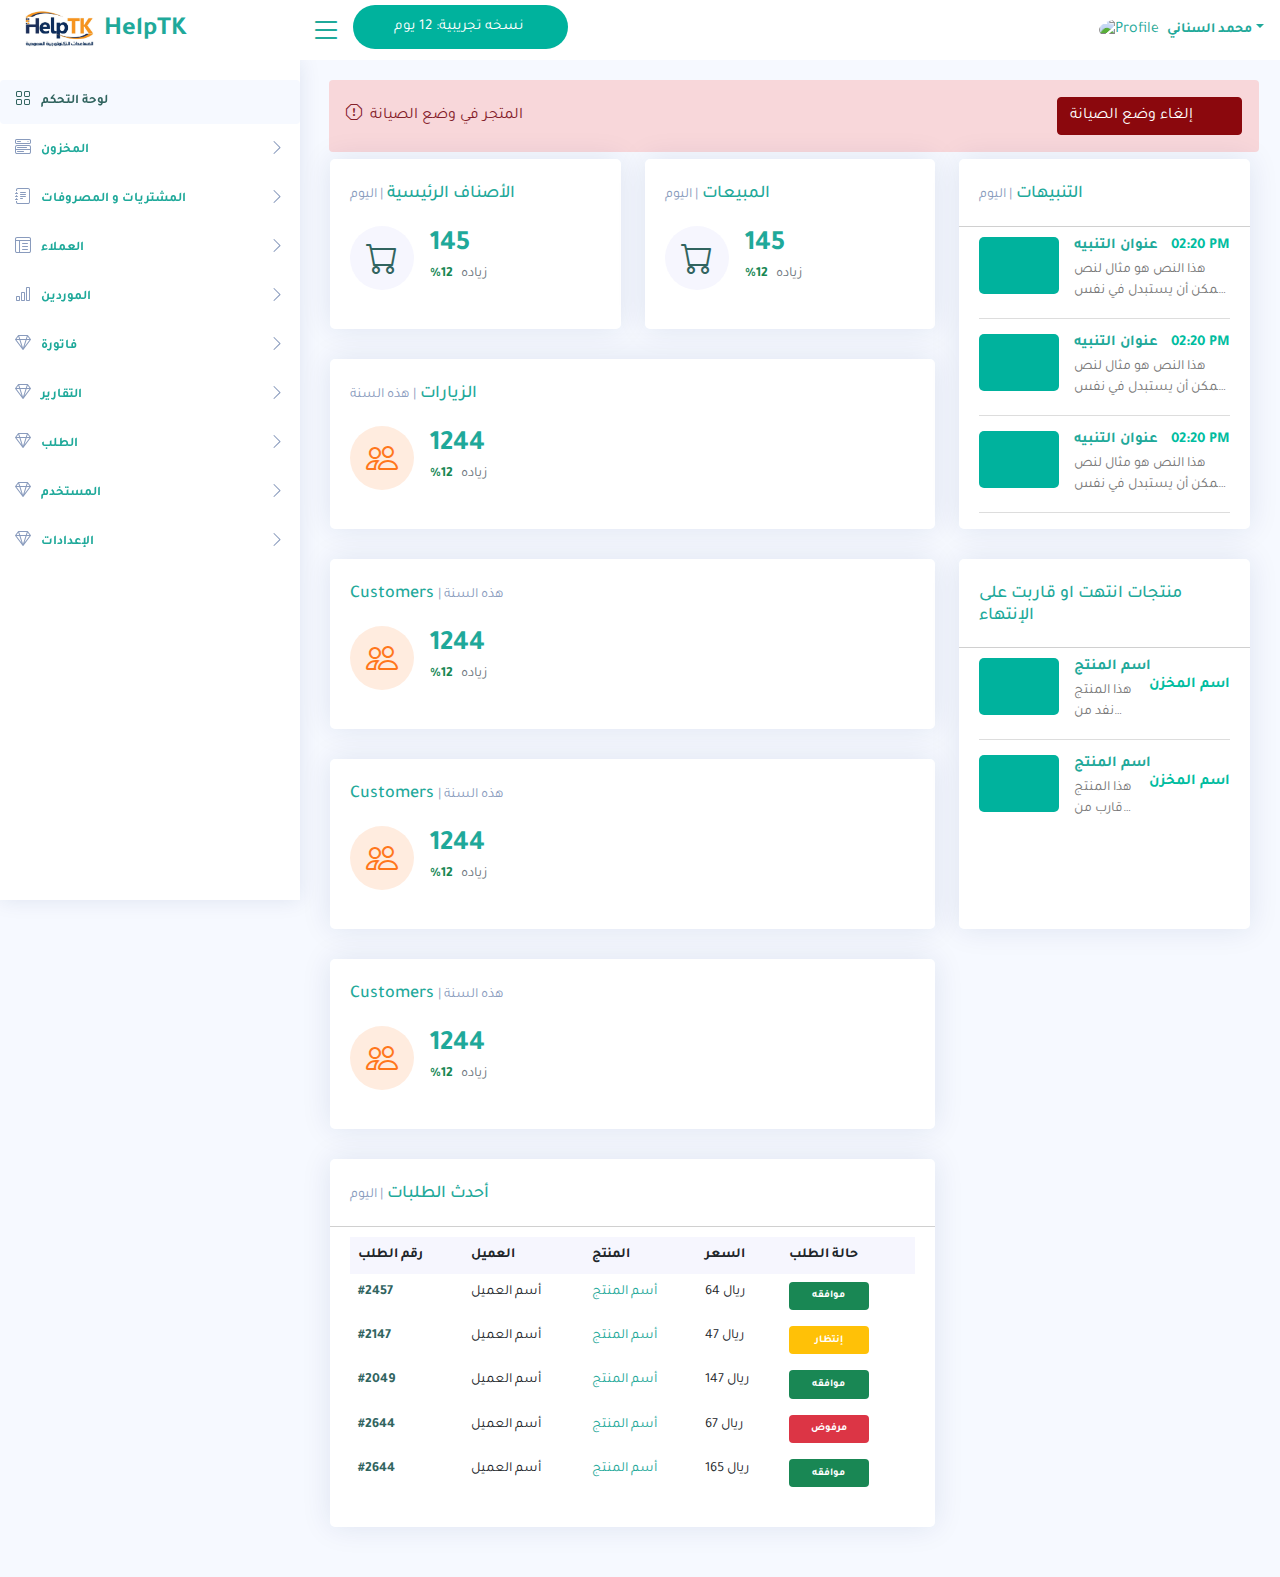
==== index.html @ 7b11ec14 "update navbar" ====
<!DOCTYPE html>
<html lang="en" dir="ltr">

<head>
  <meta charset="utf-8">
  <meta content="width=device-width, initial-scale=1.0" name="viewport">

  <title>Help TK</title>
  <meta content="" name="description">
  <meta content="" name="keywords">

  <!-- Favicons -->
  <link type="text/css" href="assets/img/logo.jpg" rel="icon">
  <link type="text/css" href="assets/img/apple-touch-icon.png" rel="apple-touch-icon">
  <script src="https://kit.fontawesome.com/2c5fd04036.js" crossorigin="anonymous"></script>

  <!-- Google Fonts -->
  <link type="text/css" href="https://fonts.gstatic.com" rel="preconnect">
  <link type="text/css"
    href="https://fonts.googleapis.com/css?family=Open+Sans:300,300i,400,400i,600,600i,700,700i|Nunito:300,300i,400,400i,600,600i,700,700i|Poppins:300,300i,400,400i,500,500i,600,600i,700,700i"
    rel="stylesheet">

  <!-- Vendor CSS Files -->
  <link type="text/css" href="assets/vendor/bootstrap/css/bootstrap.min.css" rel="stylesheet">
  <link type="text/css" href="assets/vendor/bootstrap-icons/bootstrap-icons.css" rel="stylesheet">
  <link type="text/css" href="assets/vendor/boxicons/css/boxicons.min.css" rel="stylesheet">
  <link type="text/css" href="assets/vendor/quill/quill.snow.css" rel="stylesheet">
  <link type="text/css" href="assets/vendor/quill/quill.bubble.css" rel="stylesheet">
  <link type="text/css" href="assets/vendor/remixicon/remixicon.css" rel="stylesheet">
  <link type="text/css" href="assets/vendor/simple-datatables/style.css" rel="stylesheet">

  <!-- Template Main CSS File -->
  <link type="text/css" href="assets/css/style.css" rel="stylesheet">
</head>

<body>
  <div class="splash" id="splash">
    <span class = "splash-header">
      <img src="assets/img/logo.jpg" />
    </span>
  </div>
  <!-- ======= Header ======= -->
  <header id="header" class="header fixed-top d-flex align-items-center">

    <div class="d-flex align-items-center justify-content-between">
      <a href="index.html" class="logo d-flex align-items-center">
        <img src="assets/img/logo.jpg" alt="">
        <span class="d-none d-lg-block">HelpTK</span>
      </a>
      <i class="bi bi-list toggle-sidebar-btn" style="margin-top: 13px;"></i>
      <div class="alert alert-primary alert-dismissible fade show trial-alert" role="alert">
        نسخه تجريبية: 12 يوم
      </div>
    </div>

    <nav class="header-nav ms-auto">
      <ul class="d-flex align-items-center">
        <li class="nav-item dropdown">
          <a class="nav-link nav-icon" href="#" data-bs-toggle="dropdown" id="language-icon">
            <i class="fa-solid fa-earth-asia" style="font-size: 20px; margin-top: 10px;"></i>
          </a>

          <ul class="dropdown-menu dropdown-menu-end dropdown-menu-arrow messages" id="language-dropdown">
            <li class="dropdown-header">
              Choose your language
            </li>
            <li>
              <hr class="dropdown-divider">
            </li>

            <li class="message-item" id="ar">
              Arabic
            </li>
            <li>
              <hr class="dropdown-divider">
            </li>

            <li class="message-item" id="en">
              English
            </li>
          </ul><!-- End Language Dropdown Items -->

        </li> 
        
        <li class="nav-item dropdown pe-3">

          <a class="nav-link nav-profile d-flex align-items-center pe-0" href="#" data-bs-toggle="dropdown">
            <img src="https://static.vecteezy.com/system/resources/previews/002/746/042/original/programmer-flat-color-icon-computer-expert-man-coding-on-laptop-freelance-software-developer-at-work-person-avatar-cartoon-style-clip-art-for-mobile-app-isolated-rgb-illustration-vector.jpg" alt="Profile" class="rounded-circle">
            <span class="d-none d-md-block dropdown-toggle ps-2">محمد السناني</span>
          </a><!-- End Profile Iamge Icon -->

          <ul class="dropdown-menu dropdown-menu-end dropdown-menu-arrow profile">
            <li class="dropdown-header">
              <h6>محمد السناني</h6>
              <span>مطور حلول</span>
            </li>
            <li>
              <hr class="dropdown-divider">
            </li>

            <li>
              <a class="dropdown-item d-flex align-items-center" href="users-profile.html">
                <i class="bi bi-person"></i>
                <span>حسابي</span>
              </a>
            </li>
            <li>
              <hr class="dropdown-divider">
            </li>

            <li>
              <a class="dropdown-item d-flex align-items-center" href="users-profile.html">
                <i class="bi bi-gear"></i>
                <span>اعدادات الحساب</span>
              </a>
            </li>
            <li>
              <hr class="dropdown-divider">
            </li>
            <li>
              <a class="dropdown-item d-flex align-items-center" href="#">
                <i class="bi bi-box-arrow-right"></i>
                <span>خروج</span>
              </a>
            </li>

          </ul><!-- End Profile Dropdown Items -->
        </li>
      </ul>
    </nav><!-- End Icons Navigation -->

  </header>
  <!-- End Header -->

  <!-- ======= Sidebar ======= -->
  <aside id="sidebar" class="sidebar">

    <ul class="sidebar-nav" id="sidebar-nav">

      <li class="nav-item">
        <a class="nav-link " href="index.html">
          <i class="bi bi-grid"></i>
          <span>لوحة التحكم</span>
        </a>
      </li>

      <li class="nav-item">
        <a class="nav-link collapsed" data-bs-target="#storage-nav" data-bs-toggle="collapse" href="#">
          <i class="bi bi-menu-button-wide"></i><span>المخزون</span><i class="bi bi-chevron-down ms-auto"></i>
        </a>
        <ul id="storage-nav" class="nav-content collapse " data-bs-parent="#sidebar-nav">
          <li>
            <a href="components-alerts.html">
              <i class="bi bi-circle"></i><span>التصنيفات</span>
            </a>
          </li>
          <li>
            <a href="components-accordion.html">
              <i class="bi bi-circle"></i><span>الأصناف الرئيسية</span>
            </a>
          </li>
          <li>
            <a href="components-badges.html">
              <i class="bi bi-circle"></i><span>التحويل بين المستودعات</span>
            </a>
          </li>
          <li>
            <a href="components-breadcrumbs.html">
              <i class="bi bi-circle"></i><span>تقرير التحويل بين المستودعات</span>
            </a>
          </li>
        </ul>
      </li>

      <li class="nav-item">
        <a class="nav-link collapsed" data-bs-target="#purchases-and-expenses-nav" data-bs-toggle="collapse" href="#">
          <i class="bi bi-journal-text"></i><span>المشتريات و المصروفات</span><i class="bi bi-chevron-down ms-auto"></i>
        </a>
        <ul id="purchases-and-expenses-nav" class="nav-content collapse " data-bs-parent="#sidebar-nav">
          <li>
            <a href="forms-elements.html">
              <i class="bi bi-circle"></i><span>فاتورة مشتريات</span>
            </a>
          </li>
          <li>
            <a href="forms-layouts.html">
              <i class="bi bi-circle"></i><span>مرتجع مشتريات</span>
            </a>
          </li>
          <li>
            <a href="forms-editors.html">
              <i class="bi bi-circle"></i><span>فاتورة مصروفات</span>
            </a>
          </li>
          <li>
            <a href="forms-validation.html">
              <i class="bi bi-circle"></i><span> تقرير المشتريات والمصروفات</span>
            </a>
          </li>
        </ul>
      </li>

      <li class="nav-item">
        <a class="nav-link collapsed" data-bs-target="#clients-nav" data-bs-toggle="collapse" href="#">
          <i class="bi bi-layout-text-window-reverse"></i><span>العملاء</span><i class="bi bi-chevron-down ms-auto"></i>
        </a>
        <ul id="clients-nav" class="nav-content collapse " data-bs-parent="#sidebar-nav">
          <li>
            <a href="tables-general.html">
              <i class="bi bi-circle"></i><span>العملاء</span>
            </a>
          </li>
          <li>
            <a href="tables-data.html">
              <i class="bi bi-circle"></i><span>حسابات العملاء</span>
            </a>
          </li>
        </ul>
      </li>

      <li class="nav-item">
        <a class="nav-link collapsed" data-bs-target="#suppliers-nav" data-bs-toggle="collapse" href="#">
          <i class="bi bi-bar-chart"></i><span>الموردين</span><i class="bi bi-chevron-down ms-auto"></i>
        </a>
        <ul id="suppliers-nav" class="nav-content collapse " data-bs-parent="#sidebar-nav">
          <li>
            <a href="charts-chartjs.html">
              <i class="bi bi-circle"></i><span>الموردين</span>
            </a>
          </li>
          <li>
            <a href="charts-apexcharts.html">
              <i class="bi bi-circle"></i><span>حسابات الموردين</span>
            </a>
          </li>
          <li>
            <a href="charts-echarts.html">
              <i class="bi bi-circle"></i><span>قائمة الموردين</span>
            </a>
          </li>
        </ul>
      </li>

      <li class="nav-item">
        <a class="nav-link collapsed" data-bs-target="#invoice-nav" data-bs-toggle="collapse" href="#">
          <i class="bi bi-gem"></i><span>فاتورة</span><i class="bi bi-chevron-down ms-auto"></i>
        </a>
        <ul id="invoice-nav" class="nav-content collapse " data-bs-parent="#sidebar-nav">
          <li>
            <a href="icons-bootstrap.html">
              <i class="bi bi-circle"></i><span>فاتورة مبيعات</span>
            </a>
          </li>
          <li>
            <a href="icons-remix.html">
              <i class="bi bi-circle"></i><span>فاتورة مشتريات</span>
            </a>
          </li>
          <li>
            <a href="icons-boxicons.html">
              <i class="bi bi-circle"></i><span>فاتورة مصروفات</span>
            </a>
          </li>
          <li>
            <a href="icons-boxicons.html">
              <i class="bi bi-circle"></i><span>مرتجع مبيعات</span>
            </a>
          </li>
          <li>
            <a href="icons-boxicons.html">
              <i class="bi bi-circle"></i><span>مرتجع مشتريات</span>
            </a>
          </li>
          <li>
            <a href="icons-boxicons.html">
              <i class="bi bi-circle"></i><span>سندات</span>
            </a>
          </li>
        </ul>
      </li>

      <li class="nav-item">
        <a class="nav-link collapsed" data-bs-target="#reports-nav" data-bs-toggle="collapse" href="#">
          <i class="bi bi-gem"></i><span>التقارير</span><i class="bi bi-chevron-down ms-auto"></i>
        </a>
        <ul id="reports-nav" class="nav-content collapse " data-bs-parent="#sidebar-nav">
          <li>
            <a href="icons-bootstrap.html">
              <i class="bi bi-circle"></i><span>تقرير المبيعات</span>
            </a>
          </li>
          <li>
            <a href="icons-remix.html">
              <i class="bi bi-circle"></i><span>تقرير مرتجع المبيعات</span>
            </a>
          </li>
          <li>
            <a href="icons-boxicons.html">
              <i class="bi bi-circle"></i><span>تقرير المشتريات و المصروفات</span>
            </a>
          </li>
          <li>
            <a href="icons-boxicons.html">
              <i class="bi bi-circle"></i><span>تقرير مرتجع المشتريات</span>
            </a>
          </li>
          <li>
            <a href="icons-boxicons.html">
              <i class="bi bi-circle"></i><span>تقرير حركة الأصناف</span>
            </a>
          </li>
          <li>
            <a href="icons-boxicons.html">
              <i class="bi bi-circle"></i><span>تقرير إجمالي الفتره</span>
            </a>
          </li>
          <li>
            <a href="icons-boxicons.html">
              <i class="bi bi-circle"></i><span>تقرير السندات</span>
            </a>
          </li>
          <li>
            <a href="icons-boxicons.html">
              <i class="bi bi-circle"></i><span>الحسابات البنيكة</span>
            </a>
          </li>
        </ul>
      </li>

      <li class="nav-item">
        <a class="nav-link collapsed" data-bs-target="#order-nav" data-bs-toggle="collapse" href="#">
          <i class="bi bi-gem"></i><span>الطلب</span><i class="bi bi-chevron-down ms-auto"></i>
        </a>
        <ul id="order-nav" class="nav-content collapse " data-bs-parent="#sidebar-nav">
          <li>
            <a href="icons-bootstrap.html">
              <i class="bi bi-circle"></i><span>إدارة الطلبات</span>
            </a>
          </li>
          <li>
            <a href="icons-remix.html">
              <i class="bi bi-circle"></i><span>إدارة التسليم</span>
            </a>
          </li>
        </ul>
      </li>

      <li class="nav-item">
        <a class="nav-link collapsed" data-bs-target="#user-nav" data-bs-toggle="collapse" href="#">
          <i class="bi bi-gem"></i><span>المستخدم</span><i class="bi bi-chevron-down ms-auto"></i>
        </a>
        <ul id="user-nav" class="nav-content collapse " data-bs-parent="#sidebar-nav">
          <li>
            <a href="icons-bootstrap.html">
              <i class="bi bi-circle"></i><span>قائمة المستخدمين</span>
            </a>
          </li>
          <li>
            <a href="icons-remix.html">
              <i class="bi bi-circle"></i><span>الصلاحيات</span>
            </a>
          </li>
          <li>
            <a href="icons-boxicons.html">
              <i class="bi bi-circle"></i><span>عمليات المستخدمين</span>
            </a>
          </li>
        </ul>
      </li>

      <li class="nav-item">
        <a class="nav-link collapsed" data-bs-target="#setting-nav" data-bs-toggle="collapse" href="#">
          <i class="bi bi-gem"></i><span>الإعدادات</span><i class="bi bi-chevron-down ms-auto"></i>
        </a>
        <ul id="setting-nav" class="nav-content collapse " data-bs-parent="#sidebar-nav">
          <li>
            <a href="icons-bootstrap.html">
              <i class="bi bi-circle"></i><span>القيمة المضافة</span>
            </a>
          </li>
          <li>
            <a href="icons-remix.html">
              <i class="bi bi-circle"></i><span>الإشتراك</span>
            </a>
          </li>
          <li>
            <a href="icons-boxicons.html">
              <i class="bi bi-circle"></i><span>هيئة الزكاة</span>
            </a>
          </li>
          <li>
            <a href="icons-boxicons.html">
              <i class="bi bi-circle"></i><span>القيمة المضافة توصيل</span>
            </a>
          </li>
          <li>
            <a href="icons-boxicons.html">
              <i class="bi bi-circle"></i><span>وحدات الأصناف</span>
            </a>
          </li>
          <li>
            <a href="icons-boxicons.html">
              <i class="bi bi-circle"></i><span>أنواع المصروفات</span>
            </a>
          </li>
          <li>
            <a href="icons-boxicons.html">
              <i class="bi bi-circle"></i><span>الفروع</span>
            </a>
          </li>
          <li>
            <a href="icons-boxicons.html">
              <i class="bi bi-circle"></i><span>المستودعات</span>
            </a>
          </li>
          <li>
            <a href="icons-boxicons.html">
              <i class="bi bi-circle"></i><span>الضبط</span>
            </a>
          </li>
          <li>
            <a href="icons-boxicons.html">
              <i class="bi bi-circle"></i><span>الدعم الفني</span>
            </a>
          </li>
        </ul>
      </li>
    </ul>

  </aside><!-- End Sidebar-->

  <main id="main" class="main">
    <section class="section dashboard">
      <div class="row">
        <div class="alert alert-warning alert-dismissible fade show maintenance trial-alert-mobile" role="alert">
          <span>
            نسخه تجريبية: 12 يوم
          </span>
        </div>
        <div class="alert alert-danger alert-dismissible fade show maintenance" role="alert">
          <span>
            <i class="bi bi-exclamation-octagon me-1"></i>
            المتجر في وضع الصيانة
          </span>
          <button type="button" class="btn btn-danger btn-long-with-icon">
            <span>إلغاء وضع الصيانة</span>
            <i class="fa-solid fa-eye-slash"></i>
          </button>
        </div>
        <!-- Left side columns -->
        <div class="col-lg-8">
          <div class="row">

            <div class="col-xxl-4 col-md-6">
              <div class="card info-card sales-card">
                <h5 class="card-title">الأصناف الرئيسية <span>| اليوم</span></h5>
                <div class="card-body">
                  <div class="d-flex align-items-center">
                    <div class="card-icon rounded-circle d-flex align-items-center justify-content-center">
                      <i class="bi bi-cart"></i>
                    </div>
                    <div class="ps-3">
                      <h6>145</h6>
                      <div class="percent">
                        <span class="text-muted small pt-2 ps-1">زياده</span>
                        <span class="text-success small pt-1 fw-bold">12%</span> 
                      </div>
                    </div>
                  </div>
                </div>
              </div>
            </div>

            <div class="col-xxl-4 col-md-6">
              <div class="card info-card sales-card">
                <h5 class="card-title">المبيعات <span>| اليوم</span></h5>
                <div class="card-body">
                  <div class="d-flex align-items-center">
                    <div class="card-icon rounded-circle d-flex align-items-center justify-content-center">
                      <i class="bi bi-cart"></i>
                    </div>
                    <div class="ps-3">
                      <h6>145</h6>
                      <div class="percent">
                        <span class="text-muted small pt-2 ps-1">زياده</span>
                        <span class="text-success small pt-1 fw-bold">12%</span> 
                      </div>
                    </div>
                  </div>
                </div>
              </div>
            </div>

            <div class="col-xxl-4 col-xl-12">
              <div class="card info-card customers-card">
                <h5 class="card-title">الزيارات <span>| هذه السنة</span></h5>
                <div class="card-body">
                  <div class="d-flex align-items-center">
                    <div class="card-icon rounded-circle d-flex align-items-center justify-content-center">
                      <i class="bi bi-people"></i>
                    </div>
                    <div class="ps-3">
                      <h6>1244</h6>
                      <div class="percent">
                        <span class="text-muted small pt-2 ps-1">زياده</span>
                        <span class="text-success small pt-1 fw-bold">12%</span> 
                      </div>
                    </div>
                  </div>
                </div>
              </div>
            </div>

            <div class="col-xxl-4 col-xl-12">
              <div class="card info-card customers-card">
                <h5 class="card-title">Customers <span>| هذه السنة</span></h5>
                <div class="card-body">
                  <div class="d-flex align-items-center">
                    <div class="card-icon rounded-circle d-flex align-items-center justify-content-center">
                      <i class="bi bi-people"></i>
                    </div>
                    <div class="ps-3">
                      <h6>1244</h6>
                      <div class="percent">
                        <span class="text-muted small pt-2 ps-1">زياده</span>
                        <span class="text-success small pt-1 fw-bold">12%</span> 
                      </div>
                    </div>
                  </div>
                </div>
              </div>
            </div>

            <div class="col-xxl-4 col-xl-12">
              <div class="card info-card customers-card">
                <h5 class="card-title">Customers <span>| هذه السنة</span></h5>
                <div class="card-body">
                  <div class="d-flex align-items-center">
                    <div class="card-icon rounded-circle d-flex align-items-center justify-content-center">
                      <i class="bi bi-people"></i>
                    </div>
                    <div class="ps-3">
                      <h6>1244</h6>
                      <div class="percent">
                        <span class="text-muted small pt-2 ps-1">زياده</span>
                        <span class="text-success small pt-1 fw-bold">12%</span> 
                      </div>
                    </div>
                  </div>
                </div>
              </div>
            </div>

            <div class="col-xxl-4 col-xl-12">
              <div class="card info-card customers-card">
                <h5 class="card-title">Customers <span>| هذه السنة</span></h5>
                <div class="card-body">
                  <div class="d-flex align-items-center">
                    <div class="card-icon rounded-circle d-flex align-items-center justify-content-center">
                      <i class="bi bi-people"></i>
                    </div>
                    <div class="ps-3">
                      <h6>1244</h6>
                      <div class="percent">
                        <span class="text-muted small pt-2 ps-1">زياده</span>
                        <span class="text-success small pt-1 fw-bold">12%</span> 
                      </div>
                    </div>
                  </div>
                </div>
              </div>
            </div>

            <!-- Recent Sales -->
            <div class="col-12">
              <div class="card recent-sales overflow-auto">

                

                <h5 class="card-title">أحدث الطلبات <span>| اليوم</span></h5>
                <hr>
                <div class="card-body">
                  <table class="table table-borderless">
                    <thead>
                      <tr>
                        <th scope="col">رقم الطلب</th>
                        <th scope="col">العميل</th>
                        <th scope="col">المنتج</th>
                        <th scope="col">السعر</th>
                        <th scope="col">حالة الطلب</th>
                      </tr>
                    </thead>
                    <tbody>
                      <tr>
                        <th scope="row"><a href="#">#2457</a></th>
                        <td>أسم العميل</td>
                        <td><a href="#" class="text-primary">أسم المنتج</a></td>
                        <td>64 ريال</td>
                        <td><span class="badge bg-success">موافقه</span></td>
                      </tr>
                      <tr>
                        <th scope="row"><a href="#">#2147</a></th>
                        <td>أسم العميل</td>
                        <td><a href="#" class="text-primary">أسم المنتج</a></td>
                        <td>47 ريال</td>
                        <td><span class="badge bg-warning">إنتظار</span></td>
                      </tr>
                      <tr>
                        <th scope="row"><a href="#">#2049</a></th>
                        <td>أسم العميل</td>
                        <td><a href="#" class="text-primary">أسم المنتج</a></td>
                        <td>147 ريال</td>
                        <td><span class="badge bg-success">موافقه</span></td>
                      </tr>
                      <tr>
                        <th scope="row"><a href="#">#2644</a></th>
                        <td>أسم العميل</td>
                        <td><a href="#" class="text-primary">أسم المنتج</a></td>
                        <td>67 ريال</td>
                        <td><span class="badge bg-danger">مرفوض</span></td>
                      </tr>
                      <tr>
                        <th scope="row"><a href="#">#2644</a></th>
                        <td>أسم العميل</td>
                        <td><a href="#" class="text-primary">أسم المنتج</a></td>
                        <td>165 ريال</td>
                        <td><span class="badge bg-success">موافقه</span></td>
                      </tr>
                    </tbody>
                  </table>

                </div>

              </div>
            </div>
          </div>
        </div>

        <div class="col-lg-4">
          <div class="card" style="min-height: 370px;">
            <h5 class="card-title">التنبيهات <span>| اليوم</span></h5>
            <hr>
            <div class="card-body pb-0">
              <div class="news">
                
                <div class="post-item clearfix">
                  <!-- <img src="assets/img/news-1.jpg" alt=""> -->
                  <i class="fa-solid fa-envelope"></i>
                  <h4>
                    <a href="#">عنوان التنبيه</a>
                    <span class="time">02:20 PM</span>
                  </h4>
                  <p>هذا النص هو مثال لنص يمكن أن يستبدل في نفس المساحة، لقد تم توليد هذا النص من مولد النص العربى، حيث يمكنك أن تولد مثل هذا النص أو العديد من النصوص الأخرى إضافة إلى زيادة عدد الحروف التى يولدها التطبيق.</p>
                </div>

                <div class="post-item clearfix">
                  <!-- <img src="assets/img/news-1.jpg" alt=""> -->
                  <i class="fa-solid fa-envelope"></i>
                  <h4>
                    <a href="#">عنوان التنبيه</a>
                    <span class="time">02:20 PM</span>
                  </h4>
                  <p>هذا النص هو مثال لنص يمكن أن يستبدل في نفس المساحة، لقد تم توليد هذا النص من مولد النص العربى، حيث يمكنك أن تولد مثل هذا النص أو العديد من النصوص الأخرى إضافة إلى زيادة عدد الحروف التى يولدها التطبيق.</p>
                </div>

                <div class="post-item clearfix">
                  <!-- <img src="assets/img/news-1.jpg" alt=""> -->
                  <i class="fa-solid fa-envelope"></i>
                  <h4>
                    <a href="#">عنوان التنبيه</a>
                    <span class="time">02:20 PM</span>
                  </h4>
                  <p>هذا النص هو مثال لنص يمكن أن يستبدل في نفس المساحة، لقد تم توليد هذا النص من مولد النص العربى، حيث يمكنك أن تولد مثل هذا النص أو العديد من النصوص الأخرى إضافة إلى زيادة عدد الحروف التى يولدها التطبيق.</p>
                </div>

                <div class="post-item clearfix">
                  <!-- <img src="assets/img/news-1.jpg" alt=""> -->
                  <i class="fa-solid fa-envelope"></i>
                  <h4>
                    <a href="#">عنوان التنبيه</a>
                    <span class="time">02:20 PM</span>
                  </h4>
                  <p>هذا النص هو مثال لنص يمكن أن يستبدل في نفس المساحة، لقد تم توليد هذا النص من مولد النص العربى، حيث يمكنك أن تولد مثل هذا النص أو العديد من النصوص الأخرى إضافة إلى زيادة عدد الحروف التى يولدها التطبيق.</p>
                </div>

                <div class="post-item clearfix">
                  <!-- <img src="assets/img/news-1.jpg" alt=""> -->
                  <i class="fa-solid fa-envelope"></i>
                  <h4>
                    <a href="#">عنوان التنبيه</a>
                    <span class="time">02:20 PM</span>
                  </h4>
                  <p>هذا النص هو مثال لنص يمكن أن يستبدل في نفس المساحة، لقد تم توليد هذا النص من مولد النص العربى، حيث يمكنك أن تولد مثل هذا النص أو العديد من النصوص الأخرى إضافة إلى زيادة عدد الحروف التى يولدها التطبيق.</p>
                </div>

              </div>
            </div>
          </div>
          <div class="card" style="min-height: 370px;">
            <h5 class="card-title">منتجات انتهت او قاربت على الإنتهاء</h5>
            <hr>
            <div class="card-body pb-0">

              <div class="news">

                <div class="post-item clearfix">
                  <!-- <img src="assets/img/news-1.jpg" alt=""> -->
                  <i class="fa-solid fa-warehouse"></i>
                  <h4>
                    <a href="#">اسم المنتج</a>
                    <span class="time">اسم المخزن</span>
                  </h4>
                  <p>هذا المنتج نفد من المخزن</p>
                </div>

                <div class="post-item clearfix">
                  <!-- <img src="assets/img/news-1.jpg" alt=""> -->
                  <i class="fa-solid fa-warehouse"></i>
                  <h4>
                    <a href="#">اسم المنتج</a>
                    <span class="time">اسم المخزن</span>
                  </h4>
                  <p>هذا المنتج قارب من النفاد باقي 3 حبات فقط</p>
                </div>

              </div>
            </div>
          </div>
        </div>
      </div>
    </section>
  </main>

  <a href="#" class="back-to-top d-flex align-items-center justify-content-center"><i
      class="bi bi-arrow-up-short"></i></a>

  <!-- Vendor JS Files -->
  <script src="assets/vendor/apexcharts/apexcharts.min.js"></script>
  <script src="assets/vendor/bootstrap/js/bootstrap.bundle.min.js"></script>
  <script src="assets/vendor/chart.js/chart.min.js"></script>
  <script src="assets/vendor/echarts/echarts.min.js"></script>
  <script src="assets/vendor/quill/quill.min.js"></script>
  <script src="assets/vendor/simple-datatables/simple-datatables.js"></script>
  <script src="assets/vendor/tinymce/tinymce.min.js"></script>
  <script src="assets/vendor/php-email-form/validate.js"></script>

  <!-- Template Main JS File -->
  <script src="assets/js/main.js"></script>
  <script src="assets/js/language.js"></script>

</body>

</html>
---- assets/vendor/quill/quill.snow.css ----
/*!
 * Quill Editor v1.3.7
 * https://quilljs.com/
 * Copyright (c) 2014, Jason Chen
 * Copyright (c) 2013, salesforce.com
 */
.ql-container {
  box-sizing: border-box;
  font-family: Helvetica, Arial, sans-serif;
  font-size: 13px;
  height: 100%;
  margin: 0px;
  position: relative;
}
.ql-container.ql-disabled .ql-tooltip {
  visibility: hidden;
}
.ql-container.ql-disabled .ql-editor ul[data-checked] > li::before {
  pointer-events: none;
}
.ql-clipboard {
  left: -100000px;
  height: 1px;
  overflow-y: hidden;
  position: absolute;
  top: 50%;
}
.ql-clipboard p {
  margin: 0;
  padding: 0;
}
.ql-editor {
  box-sizing: border-box;
  line-height: 1.42;
  height: 100%;
  outline: none;
  overflow-y: auto;
  padding: 12px 15px;
  tab-size: 4;
  -moz-tab-size: 4;
  text-align: left;
  white-space: pre-wrap;
  word-wrap: break-word;
}
.ql-editor > * {
  cursor: text;
}
.ql-editor p,
.ql-editor ol,
.ql-editor ul,
.ql-editor pre,
.ql-editor blockquote,
.ql-editor h1,
.ql-editor h2,
.ql-editor h3,
.ql-editor h4,
.ql-editor h5,
.ql-editor h6 {
  margin: 0;
  padding: 0;
  counter-reset: list-1 list-2 list-3 list-4 list-5 list-6 list-7 list-8 list-9;
}
.ql-editor ol,
.ql-editor ul {
  padding-left: 1.5em;
}
.ql-editor ol > li,
.ql-editor ul > li {
  list-style-type: none;
}
.ql-editor ul > li::before {
  content: '\2022';
}
.ql-editor ul[data-checked=true],
.ql-editor ul[data-checked=false] {
  pointer-events: none;
}
.ql-editor ul[data-checked=true] > li *,
.ql-editor ul[data-checked=false] > li * {
  pointer-events: all;
}
.ql-editor ul[data-checked=true] > li::before,
.ql-editor ul[data-checked=false] > li::before {
  color: #777;
  cursor: pointer;
  pointer-events: all;
}
.ql-editor ul[data-checked=true] > li::before {
  content: '\2611';
}
.ql-editor ul[data-checked=false] > li::before {
  content: '\2610';
}
.ql-editor li::before {
  display: inline-block;
  white-space: nowrap;
  width: 1.2em;
}
.ql-editor li:not(.ql-direction-rtl)::before {
  margin-left: -1.5em;
  margin-right: 0.3em;
  text-align: right;
}
.ql-editor li.ql-direction-rtl::before {
  margin-left: 0.3em;
  margin-right: -1.5em;
}
.ql-editor ol li:not(.ql-direction-rtl),
.ql-editor ul li:not(.ql-direction-rtl) {
  padding-left: 1.5em;
}
.ql-editor ol li.ql-direction-rtl,
.ql-editor ul li.ql-direction-rtl {
  padding-right: 1.5em;
}
.ql-editor ol li {
  counter-reset: list-1 list-2 list-3 list-4 list-5 list-6 list-7 list-8 list-9;
  counter-increment: list-0;
}
.ql-editor ol li:before {
  content: counter(list-0, decimal) '. ';
}
.ql-editor ol li.ql-indent-1 {
  counter-increment: list-1;
}
.ql-editor ol li.ql-indent-1:before {
  content: counter(list-1, lower-alpha) '. ';
}
.ql-editor ol li.ql-indent-1 {
  counter-reset: list-2 list-3 list-4 list-5 list-6 list-7 list-8 list-9;
}
.ql-editor ol li.ql-indent-2 {
  counter-increment: list-2;
}
.ql-editor ol li.ql-indent-2:before {
  content: counter(list-2, lower-roman) '. ';
}
.ql-editor ol li.ql-indent-2 {
  counter-reset: list-3 list-4 list-5 list-6 list-7 list-8 list-9;
}
.ql-editor ol li.ql-indent-3 {
  counter-increment: list-3;
}
.ql-editor ol li.ql-indent-3:before {
  content: counter(list-3, decimal) '. ';
}
.ql-editor ol li.ql-indent-3 {
  counter-reset: list-4 list-5 list-6 list-7 list-8 list-9;
}
.ql-editor ol li.ql-indent-4 {
  counter-increment: list-4;
}
.ql-editor ol li.ql-indent-4:before {
  content: counter(list-4, lower-alpha) '. ';
}
.ql-editor ol li.ql-indent-4 {
  counter-reset: list-5 list-6 list-7 list-8 list-9;
}
.ql-editor ol li.ql-indent-5 {
  counter-increment: list-5;
}
.ql-editor ol li.ql-indent-5:before {
  content: counter(list-5, lower-roman) '. ';
}
.ql-editor ol li.ql-indent-5 {
  counter-reset: list-6 list-7 list-8 list-9;
}
.ql-editor ol li.ql-indent-6 {
  counter-increment: list-6;
}
.ql-editor ol li.ql-indent-6:before {
  content: counter(list-6, decimal) '. ';
}
.ql-editor ol li.ql-indent-6 {
  counter-reset: list-7 list-8 list-9;
}
.ql-editor ol li.ql-indent-7 {
  counter-increment: list-7;
}
.ql-editor ol li.ql-indent-7:before {
  content: counter(list-7, lower-alpha) '. ';
}
.ql-editor ol li.ql-indent-7 {
  counter-reset: list-8 list-9;
}
.ql-editor ol li.ql-indent-8 {
  counter-increment: list-8;
}
.ql-editor ol li.ql-indent-8:before {
  content: counter(list-8, lower-roman) '. ';
}
.ql-editor ol li.ql-indent-8 {
  counter-reset: list-9;
}
.ql-editor ol li.ql-indent-9 {
  counter-increment: list-9;
}
.ql-editor ol li.ql-indent-9:before {
  content: counter(list-9, decimal) '. ';
}
.ql-editor .ql-indent-1:not(.ql-direction-rtl) {
  padding-left: 3em;
}
.ql-editor li.ql-indent-1:not(.ql-direction-rtl) {
  padding-left: 4.5em;
}
.ql-editor .ql-indent-1.ql-direction-rtl.ql-align-right {
  padding-right: 3em;
}
.ql-editor li.ql-indent-1.ql-direction-rtl.ql-align-right {
  padding-right: 4.5em;
}
.ql-editor .ql-indent-2:not(.ql-direction-rtl) {
  padding-left: 6em;
}
.ql-editor li.ql-indent-2:not(.ql-direction-rtl) {
  padding-left: 7.5em;
}
.ql-editor .ql-indent-2.ql-direction-rtl.ql-align-right {
  padding-right: 6em;
}
.ql-editor li.ql-indent-2.ql-direction-rtl.ql-align-right {
  padding-right: 7.5em;
}
.ql-editor .ql-indent-3:not(.ql-direction-rtl) {
  padding-left: 9em;
}
.ql-editor li.ql-indent-3:not(.ql-direction-rtl) {
  padding-left: 10.5em;
}
.ql-editor .ql-indent-3.ql-direction-rtl.ql-align-right {
  padding-right: 9em;
}
.ql-editor li.ql-indent-3.ql-direction-rtl.ql-align-right {
  padding-right: 10.5em;
}
.ql-editor .ql-indent-4:not(.ql-direction-rtl) {
  padding-left: 12em;
}
.ql-editor li.ql-indent-4:not(.ql-direction-rtl) {
  padding-left: 13.5em;
}
.ql-editor .ql-indent-4.ql-direction-rtl.ql-align-right {
  padding-right: 12em;
}
.ql-editor li.ql-indent-4.ql-direction-rtl.ql-align-right {
  padding-right: 13.5em;
}
.ql-editor .ql-indent-5:not(.ql-direction-rtl) {
  padding-left: 15em;
}
.ql-editor li.ql-indent-5:not(.ql-direction-rtl) {
  padding-left: 16.5em;
}
.ql-editor .ql-indent-5.ql-direction-rtl.ql-align-right {
  padding-right: 15em;
}
.ql-editor li.ql-indent-5.ql-direction-rtl.ql-align-right {
  padding-right: 16.5em;
}
.ql-editor .ql-indent-6:not(.ql-direction-rtl) {
  padding-left: 18em;
}
.ql-editor li.ql-indent-6:not(.ql-direction-rtl) {
  padding-left: 19.5em;
}
.ql-editor .ql-indent-6.ql-direction-rtl.ql-align-right {
  padding-right: 18em;
}
.ql-editor li.ql-indent-6.ql-direction-rtl.ql-align-right {
  padding-right: 19.5em;
}
.ql-editor .ql-indent-7:not(.ql-direction-rtl) {
  padding-left: 21em;
}
.ql-editor li.ql-indent-7:not(.ql-direction-rtl) {
  padding-left: 22.5em;
}
.ql-editor .ql-indent-7.ql-direction-rtl.ql-align-right {
  padding-right: 21em;
}
.ql-editor li.ql-indent-7.ql-direction-rtl.ql-align-right {
  padding-right: 22.5em;
}
.ql-editor .ql-indent-8:not(.ql-direction-rtl) {
  padding-left: 24em;
}
.ql-editor li.ql-indent-8:not(.ql-direction-rtl) {
  padding-left: 25.5em;
}
.ql-editor .ql-indent-8.ql-direction-rtl.ql-align-right {
  padding-right: 24em;
}
.ql-editor li.ql-indent-8.ql-direction-rtl.ql-align-right {
  padding-right: 25.5em;
}
.ql-editor .ql-indent-9:not(.ql-direction-rtl) {
  padding-left: 27em;
}
.ql-editor li.ql-indent-9:not(.ql-direction-rtl) {
  padding-left: 28.5em;
}
.ql-editor .ql-indent-9.ql-direction-rtl.ql-align-right {
  padding-right: 27em;
}
.ql-editor li.ql-indent-9.ql-direction-rtl.ql-align-right {
  padding-right: 28.5em;
}
.ql-editor .ql-video {
  display: block;
  max-width: 100%;
}
.ql-editor .ql-video.ql-align-center {
  margin: 0 auto;
}
.ql-editor .ql-video.ql-align-right {
  margin: 0 0 0 auto;
}
.ql-editor .ql-bg-black {
  background-color: #000;
}
.ql-editor .ql-bg-red {
  background-color: #e60000;
}
.ql-editor .ql-bg-orange {
  background-color: #f90;
}
.ql-editor .ql-bg-yellow {
  background-color: #ff0;
}
.ql-editor .ql-bg-green {
  background-color: #008a00;
}
.ql-editor .ql-bg-blue {
  background-color: #06c;
}
.ql-editor .ql-bg-purple {
  background-color: #93f;
}
.ql-editor .ql-color-white {
  color: #fff;
}
.ql-editor .ql-color-red {
  color: #e60000;
}
.ql-editor .ql-color-orange {
  color: #f90;
}
.ql-editor .ql-color-yellow {
  color: #ff0;
}
.ql-editor .ql-color-green {
  color: #008a00;
}
.ql-editor .ql-color-blue {
  color: #06c;
}
.ql-editor .ql-color-purple {
  color: #93f;
}
.ql-editor .ql-font-serif {
  font-family: Georgia, Times New Roman, serif;
}
.ql-editor .ql-font-monospace {
  font-family: Monaco, Courier New, monospace;
}
.ql-editor .ql-size-small {
  font-size: 0.75em;
}
.ql-editor .ql-size-large {
  font-size: 1.5em;
}
.ql-editor .ql-size-huge {
  font-size: 2.5em;
}
.ql-editor .ql-direction-rtl {
  direction: rtl;
  text-align: inherit;
}
.ql-editor .ql-align-center {
  text-align: center;
}
.ql-editor .ql-align-justify {
  text-align: justify;
}
.ql-editor .ql-align-right {
  text-align: right;
}
.ql-editor.ql-blank::before {
  color: rgba(0,0,0,0.6);
  content: attr(data-placeholder);
  font-style: italic;
  left: 15px;
  pointer-events: none;
  position: absolute;
  right: 15px;
}
.ql-snow.ql-toolbar:after,
.ql-snow .ql-toolbar:after {
  clear: both;
  content: '';
  display: table;
}
.ql-snow.ql-toolbar button,
.ql-snow .ql-toolbar button {
  background: none;
  border: none;
  cursor: pointer;
  display: inline-block;
  float: left;
  height: 24px;
  padding: 3px 5px;
  width: 28px;
}
.ql-snow.ql-toolbar button svg,
.ql-snow .ql-toolbar button svg {
  float: left;
  height: 100%;
}
.ql-snow.ql-toolbar button:active:hover,
.ql-snow .ql-toolbar button:active:hover {
  outline: none;
}
.ql-snow.ql-toolbar input.ql-image[type=file],
.ql-snow .ql-toolbar input.ql-image[type=file] {
  display: none;
}
.ql-snow.ql-toolbar button:hover,
.ql-snow .ql-toolbar button:hover,
.ql-snow.ql-toolbar button:focus,
.ql-snow .ql-toolbar button:focus,
.ql-snow.ql-toolbar button.ql-active,
.ql-snow .ql-toolbar button.ql-active,
.ql-snow.ql-toolbar .ql-picker-label:hover,
.ql-snow .ql-toolbar .ql-picker-label:hover,
.ql-snow.ql-toolbar .ql-picker-label.ql-active,
.ql-snow .ql-toolbar .ql-picker-label.ql-active,
.ql-snow.ql-toolbar .ql-picker-item:hover,
.ql-snow .ql-toolbar .ql-picker-item:hover,
.ql-snow.ql-toolbar .ql-picker-item.ql-selected,
.ql-snow .ql-toolbar .ql-picker-item.ql-selected {
  color: #06c;
}
.ql-snow.ql-toolbar button:hover .ql-fill,
.ql-snow .ql-toolbar button:hover .ql-fill,
.ql-snow.ql-toolbar button:focus .ql-fill,
.ql-snow .ql-toolbar button:focus .ql-fill,
.ql-snow.ql-toolbar button.ql-active .ql-fill,
.ql-snow .ql-toolbar button.ql-active .ql-fill,
.ql-snow.ql-toolbar .ql-picker-label:hover .ql-fill,
.ql-snow .ql-toolbar .ql-picker-label:hover .ql-fill,
.ql-snow.ql-toolbar .ql-picker-label.ql-active .ql-fill,
.ql-snow .ql-toolbar .ql-picker-label.ql-active .ql-fill,
.ql-snow.ql-toolbar .ql-picker-item:hover .ql-fill,
.ql-snow .ql-toolbar .ql-picker-item:hover .ql-fill,
.ql-snow.ql-toolbar .ql-picker-item.ql-selected .ql-fill,
.ql-snow .ql-toolbar .ql-picker-item.ql-selected .ql-fill,
.ql-snow.ql-toolbar button:hover .ql-stroke.ql-fill,
.ql-snow .ql-toolbar button:hover .ql-stroke.ql-fill,
.ql-snow.ql-toolbar button:focus .ql-stroke.ql-fill,
.ql-snow .ql-toolbar button:focus .ql-stroke.ql-fill,
.ql-snow.ql-toolbar button.ql-active .ql-stroke.ql-fill,
.ql-snow .ql-toolbar button.ql-active .ql-stroke.ql-fill,
.ql-snow.ql-toolbar .ql-picker-label:hover .ql-stroke.ql-fill,
.ql-snow .ql-toolbar .ql-picker-label:hover .ql-stroke.ql-fill,
.ql-snow.ql-toolbar .ql-picker-label.ql-active .ql-stroke.ql-fill,
.ql-snow .ql-toolbar .ql-picker-label.ql-active .ql-stroke.ql-fill,
.ql-snow.ql-toolbar .ql-picker-item:hover .ql-stroke.ql-fill,
.ql-snow .ql-toolbar .ql-picker-item:hover .ql-stroke.ql-fill,
.ql-snow.ql-toolbar .ql-picker-item.ql-selected .ql-stroke.ql-fill,
.ql-snow .ql-toolbar .ql-picker-item.ql-selected .ql-stroke.ql-fill {
  fill: #06c;
}
.ql-snow.ql-toolbar button:hover .ql-stroke,
.ql-snow .ql-toolbar button:hover .ql-stroke,
.ql-snow.ql-toolbar button:focus .ql-stroke,
.ql-snow .ql-toolbar button:focus .ql-stroke,
.ql-snow.ql-toolbar button.ql-active .ql-stroke,
.ql-snow .ql-toolbar button.ql-active .ql-stroke,
.ql-snow.ql-toolbar .ql-picker-label:hover .ql-stroke,
.ql-snow .ql-toolbar .ql-picker-label:hover .ql-stroke,
.ql-snow.ql-toolbar .ql-picker-label.ql-active .ql-stroke,
.ql-snow .ql-toolbar .ql-picker-label.ql-active .ql-stroke,
.ql-snow.ql-toolbar .ql-picker-item:hover .ql-stroke,
.ql-snow .ql-toolbar .ql-picker-item:hover .ql-stroke,
.ql-snow.ql-toolbar .ql-picker-item.ql-selected .ql-stroke,
.ql-snow .ql-toolbar .ql-picker-item.ql-selected .ql-stroke,
.ql-snow.ql-toolbar button:hover .ql-stroke-miter,
.ql-snow .ql-toolbar button:hover .ql-stroke-miter,
.ql-snow.ql-toolbar button:focus .ql-stroke-miter,
.ql-snow .ql-toolbar button:focus .ql-stroke-miter,
.ql-snow.ql-toolbar button.ql-active .ql-stroke-miter,
.ql-snow .ql-toolbar button.ql-active .ql-stroke-miter,
.ql-snow.ql-toolbar .ql-picker-label:hover .ql-stroke-miter,
.ql-snow .ql-toolbar .ql-picker-label:hover .ql-stroke-miter,
.ql-snow.ql-toolbar .ql-picker-label.ql-active .ql-stroke-miter,
.ql-snow .ql-toolbar .ql-picker-label.ql-active .ql-stroke-miter,
.ql-snow.ql-toolbar .ql-picker-item:hover .ql-stroke-miter,
.ql-snow .ql-toolbar .ql-picker-item:hover .ql-stroke-miter,
.ql-snow.ql-toolbar .ql-picker-item.ql-selected .ql-stroke-miter,
.ql-snow .ql-toolbar .ql-picker-item.ql-selected .ql-stroke-miter {
  stroke: #06c;
}
@media (pointer: coarse) {
  .ql-snow.ql-toolbar button:hover:not(.ql-active),
  .ql-snow .ql-toolbar button:hover:not(.ql-active) {
    color: #444;
  }
  .ql-snow.ql-toolbar button:hover:not(.ql-active) .ql-fill,
  .ql-snow .ql-toolbar button:hover:not(.ql-active) .ql-fill,
  .ql-snow.ql-toolbar button:hover:not(.ql-active) .ql-stroke.ql-fill,
  .ql-snow .ql-toolbar button:hover:not(.ql-active) .ql-stroke.ql-fill {
    fill: #444;
  }
  .ql-snow.ql-toolbar button:hover:not(.ql-active) .ql-stroke,
  .ql-snow .ql-toolbar button:hover:not(.ql-active) .ql-stroke,
  .ql-snow.ql-toolbar button:hover:not(.ql-active) .ql-stroke-miter,
  .ql-snow .ql-toolbar button:hover:not(.ql-active) .ql-stroke-miter {
    stroke: #444;
  }
}
.ql-snow {
  box-sizing: border-box;
}
.ql-snow * {
  box-sizing: border-box;
}
.ql-snow .ql-hidden {
  display: none;
}
.ql-snow .ql-out-bottom,
.ql-snow .ql-out-top {
  visibility: hidden;
}
.ql-snow .ql-tooltip {
  position: absolute;
  transform: translateY(10px);
}
.ql-snow .ql-tooltip a {
  cursor: pointer;
  text-decoration: none;
}
.ql-snow .ql-tooltip.ql-flip {
  transform: translateY(-10px);
}
.ql-snow .ql-formats {
  display: inline-block;
  vertical-align: middle;
}
.ql-snow .ql-formats:after {
  clear: both;
  content: '';
  display: table;
}
.ql-snow .ql-stroke {
  fill: none;
  stroke: #444;
  stroke-linecap: round;
  stroke-linejoin: round;
  stroke-width: 2;
}
.ql-snow .ql-stroke-miter {
  fill: none;
  stroke: #444;
  stroke-miterlimit: 10;
  stroke-width: 2;
}
.ql-snow .ql-fill,
.ql-snow .ql-stroke.ql-fill {
  fill: #444;
}
.ql-snow .ql-empty {
  fill: none;
}
.ql-snow .ql-even {
  fill-rule: evenodd;
}
.ql-snow .ql-thin,
.ql-snow .ql-stroke.ql-thin {
  stroke-width: 1;
}
.ql-snow .ql-transparent {
  opacity: 0.4;
}
.ql-snow .ql-direction svg:last-child {
  display: none;
}
.ql-snow .ql-direction.ql-active svg:last-child {
  display: inline;
}
.ql-snow .ql-direction.ql-active svg:first-child {
  display: none;
}
.ql-snow .ql-editor h1 {
  font-size: 2em;
}
.ql-snow .ql-editor h2 {
  font-size: 1.5em;
}
.ql-snow .ql-editor h3 {
  font-size: 1.17em;
}
.ql-snow .ql-editor h4 {
  font-size: 1em;
}
.ql-snow .ql-editor h5 {
  font-size: 0.83em;
}
.ql-snow .ql-editor h6 {
  font-size: 0.67em;
}
.ql-snow .ql-editor a {
  text-decoration: underline;
}
.ql-snow .ql-editor blockquote {
  border-left: 4px solid #ccc;
  margin-bottom: 5px;
  margin-top: 5px;
  padding-left: 16px;
}
.ql-snow .ql-editor code,
.ql-snow .ql-editor pre {
  background-color: #f0f0f0;
  border-radius: 3px;
}
.ql-snow .ql-editor pre {
  white-space: pre-wrap;
  margin-bottom: 5px;
  margin-top: 5px;
  padding: 5px 10px;
}
.ql-snow .ql-editor code {
  font-size: 85%;
  padding: 2px 4px;
}
.ql-snow .ql-editor pre.ql-syntax {
  background-color: #23241f;
  color: #f8f8f2;
  overflow: visible;
}
.ql-snow .ql-editor img {
  max-width: 100%;
}
.ql-snow .ql-picker {
  color: #444;
  display: inline-block;
  float: left;
  font-size: 14px;
  font-weight: 500;
  height: 24px;
  position: relative;
  vertical-align: middle;
}
.ql-snow .ql-picker-label {
  cursor: pointer;
  display: inline-block;
  height: 100%;
  padding-left: 8px;
  padding-right: 2px;
  position: relative;
  width: 100%;
}
.ql-snow .ql-picker-label::before {
  display: inline-block;
  line-height: 22px;
}
.ql-snow .ql-picker-options {
  background-color: #fff;
  display: none;
  min-width: 100%;
  padding: 4px 8px;
  position: absolute;
  white-space: nowrap;
}
.ql-snow .ql-picker-options .ql-picker-item {
  cursor: pointer;
  display: block;
  padding-bottom: 5px;
  padding-top: 5px;
}
.ql-snow .ql-picker.ql-expanded .ql-picker-label {
  color: #ccc;
  z-index: 2;
}
.ql-snow .ql-picker.ql-expanded .ql-picker-label .ql-fill {
  fill: #ccc;
}
.ql-snow .ql-picker.ql-expanded .ql-picker-label .ql-stroke {
  stroke: #ccc;
}
.ql-snow .ql-picker.ql-expanded .ql-picker-options {
  display: block;
  margin-top: -1px;
  top: 100%;
  z-index: 1;
}
.ql-snow .ql-color-picker,
.ql-snow .ql-icon-picker {
  width: 28px;
}
.ql-snow .ql-color-picker .ql-picker-label,
.ql-snow .ql-icon-picker .ql-picker-label {
  padding: 2px 4px;
}
.ql-snow .ql-color-picker .ql-picker-label svg,
.ql-snow .ql-icon-picker .ql-picker-label svg {
  right: 4px;
}
.ql-snow .ql-icon-picker .ql-picker-options {
  padding: 4px 0px;
}
.ql-snow .ql-icon-picker .ql-picker-item {
  height: 24px;
  width: 24px;
  padding: 2px 4px;
}
.ql-snow .ql-color-picker .ql-picker-options {
  padding: 3px 5px;
  width: 152px;
}
.ql-snow .ql-color-picker .ql-picker-item {
  border: 1px solid transparent;
  float: left;
  height: 16px;
  margin: 2px;
  padding: 0px;
  width: 16px;
}
.ql-snow .ql-picker:not(.ql-color-picker):not(.ql-icon-picker) svg {
  position: absolute;
  margin-top: -9px;
  right: 0;
  top: 50%;
  width: 18px;
}
.ql-snow .ql-picker.ql-header .ql-picker-label[data-label]:not([data-label=''])::before,
.ql-snow .ql-picker.ql-font .ql-picker-label[data-label]:not([data-label=''])::before,
.ql-snow .ql-picker.ql-size .ql-picker-label[data-label]:not([data-label=''])::before,
.ql-snow .ql-picker.ql-header .ql-picker-item[data-label]:not([data-label=''])::before,
.ql-snow .ql-picker.ql-font .ql-picker-item[data-label]:not([data-label=''])::before,
.ql-snow .ql-picker.ql-size .ql-picker-item[data-label]:not([data-label=''])::before {
  content: attr(data-label);
}
.ql-snow .ql-picker.ql-header {
  width: 98px;
}
.ql-snow .ql-picker.ql-header .ql-picker-label::before,
.ql-snow .ql-picker.ql-header .ql-picker-item::before {
  content: 'Normal';
}
.ql-snow .ql-picker.ql-header .ql-picker-label[data-value="1"]::before,
.ql-snow .ql-picker.ql-header .ql-picker-item[data-value="1"]::before {
  content: 'Heading 1';
}
.ql-snow .ql-picker.ql-header .ql-picker-label[data-value="2"]::before,
.ql-snow .ql-picker.ql-header .ql-picker-item[data-value="2"]::before {
  content: 'Heading 2';
}
.ql-snow .ql-picker.ql-header .ql-picker-label[data-value="3"]::before,
.ql-snow .ql-picker.ql-header .ql-picker-item[data-value="3"]::before {
  content: 'Heading 3';
}
.ql-snow .ql-picker.ql-header .ql-picker-label[data-value="4"]::before,
.ql-snow .ql-picker.ql-header .ql-picker-item[data-value="4"]::before {
  content: 'Heading 4';
}
.ql-snow .ql-picker.ql-header .ql-picker-label[data-value="5"]::before,
.ql-snow .ql-picker.ql-header .ql-picker-item[data-value="5"]::before {
  content: 'Heading 5';
}
.ql-snow .ql-picker.ql-header .ql-picker-label[data-value="6"]::before,
.ql-snow .ql-picker.ql-header .ql-picker-item[data-value="6"]::before {
  content: 'Heading 6';
}
.ql-snow .ql-picker.ql-header .ql-picker-item[data-value="1"]::before {
  font-size: 2em;
}
.ql-snow .ql-picker.ql-header .ql-picker-item[data-value="2"]::before {
  font-size: 1.5em;
}
.ql-snow .ql-picker.ql-header .ql-picker-item[data-value="3"]::before {
  font-size: 1.17em;
}
.ql-snow .ql-picker.ql-header .ql-picker-item[data-value="4"]::before {
  font-size: 1em;
}
.ql-snow .ql-picker.ql-header .ql-picker-item[data-value="5"]::before {
  font-size: 0.83em;
}
.ql-snow .ql-picker.ql-header .ql-picker-item[data-value="6"]::before {
  font-size: 0.67em;
}
.ql-snow .ql-picker.ql-font {
  width: 108px;
}
.ql-snow .ql-picker.ql-font .ql-picker-label::before,
.ql-snow .ql-picker.ql-font .ql-picker-item::before {
  content: 'Sans Serif';
}
.ql-snow .ql-picker.ql-font .ql-picker-label[data-value=serif]::before,
.ql-snow .ql-picker.ql-font .ql-picker-item[data-value=serif]::before {
  content: 'Serif';
}
.ql-snow .ql-picker.ql-font .ql-picker-label[data-value=monospace]::before,
.ql-snow .ql-picker.ql-font .ql-picker-item[data-value=monospace]::before {
  content: 'Monospace';
}
.ql-snow .ql-picker.ql-font .ql-picker-item[data-value=serif]::before {
  font-family: Georgia, Times New Roman, serif;
}
.ql-snow .ql-picker.ql-font .ql-picker-item[data-value=monospace]::before {
  font-family: Monaco, Courier New, monospace;
}
.ql-snow .ql-picker.ql-size {
  width: 98px;
}
.ql-snow .ql-picker.ql-size .ql-picker-label::before,
.ql-snow .ql-picker.ql-size .ql-picker-item::before {
  content: 'Normal';
}
.ql-snow .ql-picker.ql-size .ql-picker-label[data-value=small]::before,
.ql-snow .ql-picker.ql-size .ql-picker-item[data-value=small]::before {
  content: 'Small';
}
.ql-snow .ql-picker.ql-size .ql-picker-label[data-value=large]::before,
.ql-snow .ql-picker.ql-size .ql-picker-item[data-value=large]::before {
  content: 'Large';
}
.ql-snow .ql-picker.ql-size .ql-picker-label[data-value=huge]::before,
.ql-snow .ql-picker.ql-size .ql-picker-item[data-value=huge]::before {
  content: 'Huge';
}
.ql-snow .ql-picker.ql-size .ql-picker-item[data-value=small]::before {
  font-size: 10px;
}
.ql-snow .ql-picker.ql-size .ql-picker-item[data-value=large]::before {
  font-size: 18px;
}
.ql-snow .ql-picker.ql-size .ql-picker-item[data-value=huge]::before {
  font-size: 32px;
}
.ql-snow .ql-color-picker.ql-background .ql-picker-item {
  background-color: #fff;
}
.ql-snow .ql-color-picker.ql-color .ql-picker-item {
  background-color: #000;
}
.ql-toolbar.ql-snow {
  border: 1px solid #ccc;
  box-sizing: border-box;
  font-family: 'Helvetica Neue', 'Helvetica', 'Arial', sans-serif;
  padding: 8px;
}
.ql-toolbar.ql-snow .ql-formats {
  margin-right: 15px;
}
.ql-toolbar.ql-snow .ql-picker-label {
  border: 1px solid transparent;
}
.ql-toolbar.ql-snow .ql-picker-options {
  border: 1px solid transparent;
  box-shadow: rgba(0,0,0,0.2) 0 2px 8px;
}
.ql-toolbar.ql-snow .ql-picker.ql-expanded .ql-picker-label {
  border-color: #ccc;
}
.ql-toolbar.ql-snow .ql-picker.ql-expanded .ql-picker-options {
  border-color: #ccc;
}
.ql-toolbar.ql-snow .ql-color-picker .ql-picker-item.ql-selected,
.ql-toolbar.ql-snow .ql-color-picker .ql-picker-item:hover {
  border-color: #000;
}
.ql-toolbar.ql-snow + .ql-container.ql-snow {
  border-top: 0px;
}
.ql-snow .ql-tooltip {
  background-color: #fff;
  border: 1px solid #ccc;
  box-shadow: 0px 0px 5px #ddd;
  color: #444;
  padding: 5px 12px;
  white-space: nowrap;
}
.ql-snow .ql-tooltip::before {
  content: "Visit URL:";
  line-height: 26px;
  margin-right: 8px;
}
.ql-snow .ql-tooltip input[type=text] {
  display: none;
  border: 1px solid #ccc;
  font-size: 13px;
  height: 26px;
  margin: 0px;
  padding: 3px 5px;
  width: 170px;
}
.ql-snow .ql-tooltip a.ql-preview {
  display: inline-block;
  max-width: 200px;
  overflow-x: hidden;
  text-overflow: ellipsis;
  vertical-align: top;
}
.ql-snow .ql-tooltip a.ql-action::after {
  border-right: 1px solid #ccc;
  content: 'Edit';
  margin-left: 16px;
  padding-right: 8px;
}
.ql-snow .ql-tooltip a.ql-remove::before {
  content: 'Remove';
  margin-left: 8px;
}
.ql-snow .ql-tooltip a {
  line-height: 26px;
}
.ql-snow .ql-tooltip.ql-editing a.ql-preview,
.ql-snow .ql-tooltip.ql-editing a.ql-remove {
  display: none;
}
.ql-snow .ql-tooltip.ql-editing input[type=text] {
  display: inline-block;
}
.ql-snow .ql-tooltip.ql-editing a.ql-action::after {
  border-right: 0px;
  content: 'Save';
  padding-right: 0px;
}
.ql-snow .ql-tooltip[data-mode=link]::before {
  content: "Enter link:";
}
.ql-snow .ql-tooltip[data-mode=formula]::before {
  content: "Enter formula:";
}
.ql-snow .ql-tooltip[data-mode=video]::before {
  content: "Enter video:";
}
.ql-snow a {
  color: #06c;
}
.ql-container.ql-snow {
  border: 1px solid #ccc;
}
---- assets/vendor/quill/quill.bubble.css ----
/*!
 * Quill Editor v1.3.7
 * https://quilljs.com/
 * Copyright (c) 2014, Jason Chen
 * Copyright (c) 2013, salesforce.com
 */
.ql-container {
  box-sizing: border-box;
  font-family: Helvetica, Arial, sans-serif;
  font-size: 13px;
  height: 100%;
  margin: 0px;
  position: relative;
}
.ql-container.ql-disabled .ql-tooltip {
  visibility: hidden;
}
.ql-container.ql-disabled .ql-editor ul[data-checked] > li::before {
  pointer-events: none;
}
.ql-clipboard {
  left: -100000px;
  height: 1px;
  overflow-y: hidden;
  position: absolute;
  top: 50%;
}
.ql-clipboard p {
  margin: 0;
  padding: 0;
}
.ql-editor {
  box-sizing: border-box;
  line-height: 1.42;
  height: 100%;
  outline: none;
  overflow-y: auto;
  padding: 12px 15px;
  tab-size: 4;
  -moz-tab-size: 4;
  text-align: left;
  white-space: pre-wrap;
  word-wrap: break-word;
}
.ql-editor > * {
  cursor: text;
}
.ql-editor p,
.ql-editor ol,
.ql-editor ul,
.ql-editor pre,
.ql-editor blockquote,
.ql-editor h1,
.ql-editor h2,
.ql-editor h3,
.ql-editor h4,
.ql-editor h5,
.ql-editor h6 {
  margin: 0;
  padding: 0;
  counter-reset: list-1 list-2 list-3 list-4 list-5 list-6 list-7 list-8 list-9;
}
.ql-editor ol,
.ql-editor ul {
  padding-left: 1.5em;
}
.ql-editor ol > li,
.ql-editor ul > li {
  list-style-type: none;
}
.ql-editor ul > li::before {
  content: '\2022';
}
.ql-editor ul[data-checked=true],
.ql-editor ul[data-checked=false] {
  pointer-events: none;
}
.ql-editor ul[data-checked=true] > li *,
.ql-editor ul[data-checked=false] > li * {
  pointer-events: all;
}
.ql-editor ul[data-checked=true] > li::before,
.ql-editor ul[data-checked=false] > li::before {
  color: #777;
  cursor: pointer;
  pointer-events: all;
}
.ql-editor ul[data-checked=true] > li::before {
  content: '\2611';
}
.ql-editor ul[data-checked=false] > li::before {
  content: '\2610';
}
.ql-editor li::before {
  display: inline-block;
  white-space: nowrap;
  width: 1.2em;
}
.ql-editor li:not(.ql-direction-rtl)::before {
  margin-left: -1.5em;
  margin-right: 0.3em;
  text-align: right;
}
.ql-editor li.ql-direction-rtl::before {
  margin-left: 0.3em;
  margin-right: -1.5em;
}
.ql-editor ol li:not(.ql-direction-rtl),
.ql-editor ul li:not(.ql-direction-rtl) {
  padding-left: 1.5em;
}
.ql-editor ol li.ql-direction-rtl,
.ql-editor ul li.ql-direction-rtl {
  padding-right: 1.5em;
}
.ql-editor ol li {
  counter-reset: list-1 list-2 list-3 list-4 list-5 list-6 list-7 list-8 list-9;
  counter-increment: list-0;
}
.ql-editor ol li:before {
  content: counter(list-0, decimal) '. ';
}
.ql-editor ol li.ql-indent-1 {
  counter-increment: list-1;
}
.ql-editor ol li.ql-indent-1:before {
  content: counter(list-1, lower-alpha) '. ';
}
.ql-editor ol li.ql-indent-1 {
  counter-reset: list-2 list-3 list-4 list-5 list-6 list-7 list-8 list-9;
}
.ql-editor ol li.ql-indent-2 {
  counter-increment: list-2;
}
.ql-editor ol li.ql-indent-2:before {
  content: counter(list-2, lower-roman) '. ';
}
.ql-editor ol li.ql-indent-2 {
  counter-reset: list-3 list-4 list-5 list-6 list-7 list-8 list-9;
}
.ql-editor ol li.ql-indent-3 {
  counter-increment: list-3;
}
.ql-editor ol li.ql-indent-3:before {
  content: counter(list-3, decimal) '. ';
}
.ql-editor ol li.ql-indent-3 {
  counter-reset: list-4 list-5 list-6 list-7 list-8 list-9;
}
.ql-editor ol li.ql-indent-4 {
  counter-increment: list-4;
}
.ql-editor ol li.ql-indent-4:before {
  content: counter(list-4, lower-alpha) '. ';
}
.ql-editor ol li.ql-indent-4 {
  counter-reset: list-5 list-6 list-7 list-8 list-9;
}
.ql-editor ol li.ql-indent-5 {
  counter-increment: list-5;
}
.ql-editor ol li.ql-indent-5:before {
  content: counter(list-5, lower-roman) '. ';
}
.ql-editor ol li.ql-indent-5 {
  counter-reset: list-6 list-7 list-8 list-9;
}
.ql-editor ol li.ql-indent-6 {
  counter-increment: list-6;
}
.ql-editor ol li.ql-indent-6:before {
  content: counter(list-6, decimal) '. ';
}
.ql-editor ol li.ql-indent-6 {
  counter-reset: list-7 list-8 list-9;
}
.ql-editor ol li.ql-indent-7 {
  counter-increment: list-7;
}
.ql-editor ol li.ql-indent-7:before {
  content: counter(list-7, lower-alpha) '. ';
}
.ql-editor ol li.ql-indent-7 {
  counter-reset: list-8 list-9;
}
.ql-editor ol li.ql-indent-8 {
  counter-increment: list-8;
}
.ql-editor ol li.ql-indent-8:before {
  content: counter(list-8, lower-roman) '. ';
}
.ql-editor ol li.ql-indent-8 {
  counter-reset: list-9;
}
.ql-editor ol li.ql-indent-9 {
  counter-increment: list-9;
}
.ql-editor ol li.ql-indent-9:before {
  content: counter(list-9, decimal) '. ';
}
.ql-editor .ql-indent-1:not(.ql-direction-rtl) {
  padding-left: 3em;
}
.ql-editor li.ql-indent-1:not(.ql-direction-rtl) {
  padding-left: 4.5em;
}
.ql-editor .ql-indent-1.ql-direction-rtl.ql-align-right {
  padding-right: 3em;
}
.ql-editor li.ql-indent-1.ql-direction-rtl.ql-align-right {
  padding-right: 4.5em;
}
.ql-editor .ql-indent-2:not(.ql-direction-rtl) {
  padding-left: 6em;
}
.ql-editor li.ql-indent-2:not(.ql-direction-rtl) {
  padding-left: 7.5em;
}
.ql-editor .ql-indent-2.ql-direction-rtl.ql-align-right {
  padding-right: 6em;
}
.ql-editor li.ql-indent-2.ql-direction-rtl.ql-align-right {
  padding-right: 7.5em;
}
.ql-editor .ql-indent-3:not(.ql-direction-rtl) {
  padding-left: 9em;
}
.ql-editor li.ql-indent-3:not(.ql-direction-rtl) {
  padding-left: 10.5em;
}
.ql-editor .ql-indent-3.ql-direction-rtl.ql-align-right {
  padding-right: 9em;
}
.ql-editor li.ql-indent-3.ql-direction-rtl.ql-align-right {
  padding-right: 10.5em;
}
.ql-editor .ql-indent-4:not(.ql-direction-rtl) {
  padding-left: 12em;
}
.ql-editor li.ql-indent-4:not(.ql-direction-rtl) {
  padding-left: 13.5em;
}
.ql-editor .ql-indent-4.ql-direction-rtl.ql-align-right {
  padding-right: 12em;
}
.ql-editor li.ql-indent-4.ql-direction-rtl.ql-align-right {
  padding-right: 13.5em;
}
.ql-editor .ql-indent-5:not(.ql-direction-rtl) {
  padding-left: 15em;
}
.ql-editor li.ql-indent-5:not(.ql-direction-rtl) {
  padding-left: 16.5em;
}
.ql-editor .ql-indent-5.ql-direction-rtl.ql-align-right {
  padding-right: 15em;
}
.ql-editor li.ql-indent-5.ql-direction-rtl.ql-align-right {
  padding-right: 16.5em;
}
.ql-editor .ql-indent-6:not(.ql-direction-rtl) {
  padding-left: 18em;
}
.ql-editor li.ql-indent-6:not(.ql-direction-rtl) {
  padding-left: 19.5em;
}
.ql-editor .ql-indent-6.ql-direction-rtl.ql-align-right {
  padding-right: 18em;
}
.ql-editor li.ql-indent-6.ql-direction-rtl.ql-align-right {
  padding-right: 19.5em;
}
.ql-editor .ql-indent-7:not(.ql-direction-rtl) {
  padding-left: 21em;
}
.ql-editor li.ql-indent-7:not(.ql-direction-rtl) {
  padding-left: 22.5em;
}
.ql-editor .ql-indent-7.ql-direction-rtl.ql-align-right {
  padding-right: 21em;
}
.ql-editor li.ql-indent-7.ql-direction-rtl.ql-align-right {
  padding-right: 22.5em;
}
.ql-editor .ql-indent-8:not(.ql-direction-rtl) {
  padding-left: 24em;
}
.ql-editor li.ql-indent-8:not(.ql-direction-rtl) {
  padding-left: 25.5em;
}
.ql-editor .ql-indent-8.ql-direction-rtl.ql-align-right {
  padding-right: 24em;
}
.ql-editor li.ql-indent-8.ql-direction-rtl.ql-align-right {
  padding-right: 25.5em;
}
.ql-editor .ql-indent-9:not(.ql-direction-rtl) {
  padding-left: 27em;
}
.ql-editor li.ql-indent-9:not(.ql-direction-rtl) {
  padding-left: 28.5em;
}
.ql-editor .ql-indent-9.ql-direction-rtl.ql-align-right {
  padding-right: 27em;
}
.ql-editor li.ql-indent-9.ql-direction-rtl.ql-align-right {
  padding-right: 28.5em;
}
.ql-editor .ql-video {
  display: block;
  max-width: 100%;
}
.ql-editor .ql-video.ql-align-center {
  margin: 0 auto;
}
.ql-editor .ql-video.ql-align-right {
  margin: 0 0 0 auto;
}
.ql-editor .ql-bg-black {
  background-color: #000;
}
.ql-editor .ql-bg-red {
  background-color: #e60000;
}
.ql-editor .ql-bg-orange {
  background-color: #f90;
}
.ql-editor .ql-bg-yellow {
  background-color: #ff0;
}
.ql-editor .ql-bg-green {
  background-color: #008a00;
}
.ql-editor .ql-bg-blue {
  background-color: #06c;
}
.ql-editor .ql-bg-purple {
  background-color: #93f;
}
.ql-editor .ql-color-white {
  color: #fff;
}
.ql-editor .ql-color-red {
  color: #e60000;
}
.ql-editor .ql-color-orange {
  color: #f90;
}
.ql-editor .ql-color-yellow {
  color: #ff0;
}
.ql-editor .ql-color-green {
  color: #008a00;
}
.ql-editor .ql-color-blue {
  color: #06c;
}
.ql-editor .ql-color-purple {
  color: #93f;
}
.ql-editor .ql-font-serif {
  font-family: Georgia, Times New Roman, serif;
}
.ql-editor .ql-font-monospace {
  font-family: Monaco, Courier New, monospace;
}
.ql-editor .ql-size-small {
  font-size: 0.75em;
}
.ql-editor .ql-size-large {
  font-size: 1.5em;
}
.ql-editor .ql-size-huge {
  font-size: 2.5em;
}
.ql-editor .ql-direction-rtl {
  direction: rtl;
  text-align: inherit;
}
.ql-editor .ql-align-center {
  text-align: center;
}
.ql-editor .ql-align-justify {
  text-align: justify;
}
.ql-editor .ql-align-right {
  text-align: right;
}
.ql-editor.ql-blank::before {
  color: rgba(0,0,0,0.6);
  content: attr(data-placeholder);
  font-style: italic;
  left: 15px;
  pointer-events: none;
  position: absolute;
  right: 15px;
}
.ql-bubble.ql-toolbar:after,
.ql-bubble .ql-toolbar:after {
  clear: both;
  content: '';
  display: table;
}
.ql-bubble.ql-toolbar button,
.ql-bubble .ql-toolbar button {
  background: none;
  border: none;
  cursor: pointer;
  display: inline-block;
  float: left;
  height: 24px;
  padding: 3px 5px;
  width: 28px;
}
.ql-bubble.ql-toolbar button svg,
.ql-bubble .ql-toolbar button svg {
  float: left;
  height: 100%;
}
.ql-bubble.ql-toolbar button:active:hover,
.ql-bubble .ql-toolbar button:active:hover {
  outline: none;
}
.ql-bubble.ql-toolbar input.ql-image[type=file],
.ql-bubble .ql-toolbar input.ql-image[type=file] {
  display: none;
}
.ql-bubble.ql-toolbar button:hover,
.ql-bubble .ql-toolbar button:hover,
.ql-bubble.ql-toolbar button:focus,
.ql-bubble .ql-toolbar button:focus,
.ql-bubble.ql-toolbar button.ql-active,
.ql-bubble .ql-toolbar button.ql-active,
.ql-bubble.ql-toolbar .ql-picker-label:hover,
.ql-bubble .ql-toolbar .ql-picker-label:hover,
.ql-bubble.ql-toolbar .ql-picker-label.ql-active,
.ql-bubble .ql-toolbar .ql-picker-label.ql-active,
.ql-bubble.ql-toolbar .ql-picker-item:hover,
.ql-bubble .ql-toolbar .ql-picker-item:hover,
.ql-bubble.ql-toolbar .ql-picker-item.ql-selected,
.ql-bubble .ql-toolbar .ql-picker-item.ql-selected {
  color: #fff;
}
.ql-bubble.ql-toolbar button:hover .ql-fill,
.ql-bubble .ql-toolbar button:hover .ql-fill,
.ql-bubble.ql-toolbar button:focus .ql-fill,
.ql-bubble .ql-toolbar button:focus .ql-fill,
.ql-bubble.ql-toolbar button.ql-active .ql-fill,
.ql-bubble .ql-toolbar button.ql-active .ql-fill,
.ql-bubble.ql-toolbar .ql-picker-label:hover .ql-fill,
.ql-bubble .ql-toolbar .ql-picker-label:hover .ql-fill,
.ql-bubble.ql-toolbar .ql-picker-label.ql-active .ql-fill,
.ql-bubble .ql-toolbar .ql-picker-label.ql-active .ql-fill,
.ql-bubble.ql-toolbar .ql-picker-item:hover .ql-fill,
.ql-bubble .ql-toolbar .ql-picker-item:hover .ql-fill,
.ql-bubble.ql-toolbar .ql-picker-item.ql-selected .ql-fill,
.ql-bubble .ql-toolbar .ql-picker-item.ql-selected .ql-fill,
.ql-bubble.ql-toolbar button:hover .ql-stroke.ql-fill,
.ql-bubble .ql-toolbar button:hover .ql-stroke.ql-fill,
.ql-bubble.ql-toolbar button:focus .ql-stroke.ql-fill,
.ql-bubble .ql-toolbar button:focus .ql-stroke.ql-fill,
.ql-bubble.ql-toolbar button.ql-active .ql-stroke.ql-fill,
.ql-bubble .ql-toolbar button.ql-active .ql-stroke.ql-fill,
.ql-bubble.ql-toolbar .ql-picker-label:hover .ql-stroke.ql-fill,
.ql-bubble .ql-toolbar .ql-picker-label:hover .ql-stroke.ql-fill,
.ql-bubble.ql-toolbar .ql-picker-label.ql-active .ql-stroke.ql-fill,
.ql-bubble .ql-toolbar .ql-picker-label.ql-active .ql-stroke.ql-fill,
.ql-bubble.ql-toolbar .ql-picker-item:hover .ql-stroke.ql-fill,
.ql-bubble .ql-toolbar .ql-picker-item:hover .ql-stroke.ql-fill,
.ql-bubble.ql-toolbar .ql-picker-item.ql-selected .ql-stroke.ql-fill,
.ql-bubble .ql-toolbar .ql-picker-item.ql-selected .ql-stroke.ql-fill {
  fill: #fff;
}
.ql-bubble.ql-toolbar button:hover .ql-stroke,
.ql-bubble .ql-toolbar button:hover .ql-stroke,
.ql-bubble.ql-toolbar button:focus .ql-stroke,
.ql-bubble .ql-toolbar button:focus .ql-stroke,
.ql-bubble.ql-toolbar button.ql-active .ql-stroke,
.ql-bubble .ql-toolbar button.ql-active .ql-stroke,
.ql-bubble.ql-toolbar .ql-picker-label:hover .ql-stroke,
.ql-bubble .ql-toolbar .ql-picker-label:hover .ql-stroke,
.ql-bubble.ql-toolbar .ql-picker-label.ql-active .ql-stroke,
.ql-bubble .ql-toolbar .ql-picker-label.ql-active .ql-stroke,
.ql-bubble.ql-toolbar .ql-picker-item:hover .ql-stroke,
.ql-bubble .ql-toolbar .ql-picker-item:hover .ql-stroke,
.ql-bubble.ql-toolbar .ql-picker-item.ql-selected .ql-stroke,
.ql-bubble .ql-toolbar .ql-picker-item.ql-selected .ql-stroke,
.ql-bubble.ql-toolbar button:hover .ql-stroke-miter,
.ql-bubble .ql-toolbar button:hover .ql-stroke-miter,
.ql-bubble.ql-toolbar button:focus .ql-stroke-miter,
.ql-bubble .ql-toolbar button:focus .ql-stroke-miter,
.ql-bubble.ql-toolbar button.ql-active .ql-stroke-miter,
.ql-bubble .ql-toolbar button.ql-active .ql-stroke-miter,
.ql-bubble.ql-toolbar .ql-picker-label:hover .ql-stroke-miter,
.ql-bubble .ql-toolbar .ql-picker-label:hover .ql-stroke-miter,
.ql-bubble.ql-toolbar .ql-picker-label.ql-active .ql-stroke-miter,
.ql-bubble .ql-toolbar .ql-picker-label.ql-active .ql-stroke-miter,
.ql-bubble.ql-toolbar .ql-picker-item:hover .ql-stroke-miter,
.ql-bubble .ql-toolbar .ql-picker-item:hover .ql-stroke-miter,
.ql-bubble.ql-toolbar .ql-picker-item.ql-selected .ql-stroke-miter,
.ql-bubble .ql-toolbar .ql-picker-item.ql-selected .ql-stroke-miter {
  stroke: #fff;
}
@media (pointer: coarse) {
  .ql-bubble.ql-toolbar button:hover:not(.ql-active),
  .ql-bubble .ql-toolbar button:hover:not(.ql-active) {
    color: #ccc;
  }
  .ql-bubble.ql-toolbar button:hover:not(.ql-active) .ql-fill,
  .ql-bubble .ql-toolbar button:hover:not(.ql-active) .ql-fill,
  .ql-bubble.ql-toolbar button:hover:not(.ql-active) .ql-stroke.ql-fill,
  .ql-bubble .ql-toolbar button:hover:not(.ql-active) .ql-stroke.ql-fill {
    fill: #ccc;
  }
  .ql-bubble.ql-toolbar button:hover:not(.ql-active) .ql-stroke,
  .ql-bubble .ql-toolbar button:hover:not(.ql-active) .ql-stroke,
  .ql-bubble.ql-toolbar button:hover:not(.ql-active) .ql-stroke-miter,
  .ql-bubble .ql-toolbar button:hover:not(.ql-active) .ql-stroke-miter {
    stroke: #ccc;
  }
}
.ql-bubble {
  box-sizing: border-box;
}
.ql-bubble * {
  box-sizing: border-box;
}
.ql-bubble .ql-hidden {
  display: none;
}
.ql-bubble .ql-out-bottom,
.ql-bubble .ql-out-top {
  visibility: hidden;
}
.ql-bubble .ql-tooltip {
  position: absolute;
  transform: translateY(10px);
}
.ql-bubble .ql-tooltip a {
  cursor: pointer;
  text-decoration: none;
}
.ql-bubble .ql-tooltip.ql-flip {
  transform: translateY(-10px);
}
.ql-bubble .ql-formats {
  display: inline-block;
  vertical-align: middle;
}
.ql-bubble .ql-formats:after {
  clear: both;
  content: '';
  display: table;
}
.ql-bubble .ql-stroke {
  fill: none;
  stroke: #ccc;
  stroke-linecap: round;
  stroke-linejoin: round;
  stroke-width: 2;
}
.ql-bubble .ql-stroke-miter {
  fill: none;
  stroke: #ccc;
  stroke-miterlimit: 10;
  stroke-width: 2;
}
.ql-bubble .ql-fill,
.ql-bubble .ql-stroke.ql-fill {
  fill: #ccc;
}
.ql-bubble .ql-empty {
  fill: none;
}
.ql-bubble .ql-even {
  fill-rule: evenodd;
}
.ql-bubble .ql-thin,
.ql-bubble .ql-stroke.ql-thin {
  stroke-width: 1;
}
.ql-bubble .ql-transparent {
  opacity: 0.4;
}
.ql-bubble .ql-direction svg:last-child {
  display: none;
}
.ql-bubble .ql-direction.ql-active svg:last-child {
  display: inline;
}
.ql-bubble .ql-direction.ql-active svg:first-child {
  display: none;
}
.ql-bubble .ql-editor h1 {
  font-size: 2em;
}
.ql-bubble .ql-editor h2 {
  font-size: 1.5em;
}
.ql-bubble .ql-editor h3 {
  font-size: 1.17em;
}
.ql-bubble .ql-editor h4 {
  font-size: 1em;
}
.ql-bubble .ql-editor h5 {
  font-size: 0.83em;
}
.ql-bubble .ql-editor h6 {
  font-size: 0.67em;
}
.ql-bubble .ql-editor a {
  text-decoration: underline;
}
.ql-bubble .ql-editor blockquote {
  border-left: 4px solid #ccc;
  margin-bottom: 5px;
  margin-top: 5px;
  padding-left: 16px;
}
.ql-bubble .ql-editor code,
.ql-bubble .ql-editor pre {
  background-color: #f0f0f0;
  border-radius: 3px;
}
.ql-bubble .ql-editor pre {
  white-space: pre-wrap;
  margin-bottom: 5px;
  margin-top: 5px;
  padding: 5px 10px;
}
.ql-bubble .ql-editor code {
  font-size: 85%;
  padding: 2px 4px;
}
.ql-bubble .ql-editor pre.ql-syntax {
  background-color: #23241f;
  color: #f8f8f2;
  overflow: visible;
}
.ql-bubble .ql-editor img {
  max-width: 100%;
}
.ql-bubble .ql-picker {
  color: #ccc;
  display: inline-block;
  float: left;
  font-size: 14px;
  font-weight: 500;
  height: 24px;
  position: relative;
  vertical-align: middle;
}
.ql-bubble .ql-picker-label {
  cursor: pointer;
  display: inline-block;
  height: 100%;
  padding-left: 8px;
  padding-right: 2px;
  position: relative;
  width: 100%;
}
.ql-bubble .ql-picker-label::before {
  display: inline-block;
  line-height: 22px;
}
.ql-bubble .ql-picker-options {
  background-color: #444;
  display: none;
  min-width: 100%;
  padding: 4px 8px;
  position: absolute;
  white-space: nowrap;
}
.ql-bubble .ql-picker-options .ql-picker-item {
  cursor: pointer;
  display: block;
  padding-bottom: 5px;
  padding-top: 5px;
}
.ql-bubble .ql-picker.ql-expanded .ql-picker-label {
  color: #777;
  z-index: 2;
}
.ql-bubble .ql-picker.ql-expanded .ql-picker-label .ql-fill {
  fill: #777;
}
.ql-bubble .ql-picker.ql-expanded .ql-picker-label .ql-stroke {
  stroke: #777;
}
.ql-bubble .ql-picker.ql-expanded .ql-picker-options {
  display: block;
  margin-top: -1px;
  top: 100%;
  z-index: 1;
}
.ql-bubble .ql-color-picker,
.ql-bubble .ql-icon-picker {
  width: 28px;
}
.ql-bubble .ql-color-picker .ql-picker-label,
.ql-bubble .ql-icon-picker .ql-picker-label {
  padding: 2px 4px;
}
.ql-bubble .ql-color-picker .ql-picker-label svg,
.ql-bubble .ql-icon-picker .ql-picker-label svg {
  right: 4px;
}
.ql-bubble .ql-icon-picker .ql-picker-options {
  padding: 4px 0px;
}
.ql-bubble .ql-icon-picker .ql-picker-item {
  height: 24px;
  width: 24px;
  padding: 2px 4px;
}
.ql-bubble .ql-color-picker .ql-picker-options {
  padding: 3px 5px;
  width: 152px;
}
.ql-bubble .ql-color-picker .ql-picker-item {
  border: 1px solid transparent;
  float: left;
  height: 16px;
  margin: 2px;
  padding: 0px;
  width: 16px;
}
.ql-bubble .ql-picker:not(.ql-color-picker):not(.ql-icon-picker) svg {
  position: absolute;
  margin-top: -9px;
  right: 0;
  top: 50%;
  width: 18px;
}
.ql-bubble .ql-picker.ql-header .ql-picker-label[data-label]:not([data-label=''])::before,
.ql-bubble .ql-picker.ql-font .ql-picker-label[data-label]:not([data-label=''])::before,
.ql-bubble .ql-picker.ql-size .ql-picker-label[data-label]:not([data-label=''])::before,
.ql-bubble .ql-picker.ql-header .ql-picker-item[data-label]:not([data-label=''])::before,
.ql-bubble .ql-picker.ql-font .ql-picker-item[data-label]:not([data-label=''])::before,
.ql-bubble .ql-picker.ql-size .ql-picker-item[data-label]:not([data-label=''])::before {
  content: attr(data-label);
}
.ql-bubble .ql-picker.ql-header {
  width: 98px;
}
.ql-bubble .ql-picker.ql-header .ql-picker-label::before,
.ql-bubble .ql-picker.ql-header .ql-picker-item::before {
  content: 'Normal';
}
.ql-bubble .ql-picker.ql-header .ql-picker-label[data-value="1"]::before,
.ql-bubble .ql-picker.ql-header .ql-picker-item[data-value="1"]::before {
  content: 'Heading 1';
}
.ql-bubble .ql-picker.ql-header .ql-picker-label[data-value="2"]::before,
.ql-bubble .ql-picker.ql-header .ql-picker-item[data-value="2"]::before {
  content: 'Heading 2';
}
.ql-bubble .ql-picker.ql-header .ql-picker-label[data-value="3"]::before,
.ql-bubble .ql-picker.ql-header .ql-picker-item[data-value="3"]::before {
  content: 'Heading 3';
}
.ql-bubble .ql-picker.ql-header .ql-picker-label[data-value="4"]::before,
.ql-bubble .ql-picker.ql-header .ql-picker-item[data-value="4"]::before {
  content: 'Heading 4';
}
.ql-bubble .ql-picker.ql-header .ql-picker-label[data-value="5"]::before,
.ql-bubble .ql-picker.ql-header .ql-picker-item[data-value="5"]::before {
  content: 'Heading 5';
}
.ql-bubble .ql-picker.ql-header .ql-picker-label[data-value="6"]::before,
.ql-bubble .ql-picker.ql-header .ql-picker-item[data-value="6"]::before {
  content: 'Heading 6';
}
.ql-bubble .ql-picker.ql-header .ql-picker-item[data-value="1"]::before {
  font-size: 2em;
}
.ql-bubble .ql-picker.ql-header .ql-picker-item[data-value="2"]::before {
  font-size: 1.5em;
}
.ql-bubble .ql-picker.ql-header .ql-picker-item[data-value="3"]::before {
  font-size: 1.17em;
}
.ql-bubble .ql-picker.ql-header .ql-picker-item[data-value="4"]::before {
  font-size: 1em;
}
.ql-bubble .ql-picker.ql-header .ql-picker-item[data-value="5"]::before {
  font-size: 0.83em;
}
.ql-bubble .ql-picker.ql-header .ql-picker-item[data-value="6"]::before {
  font-size: 0.67em;
}
.ql-bubble .ql-picker.ql-font {
  width: 108px;
}
.ql-bubble .ql-picker.ql-font .ql-picker-label::before,
.ql-bubble .ql-picker.ql-font .ql-picker-item::before {
  content: 'Sans Serif';
}
.ql-bubble .ql-picker.ql-font .ql-picker-label[data-value=serif]::before,
.ql-bubble .ql-picker.ql-font .ql-picker-item[data-value=serif]::before {
  content: 'Serif';
}
.ql-bubble .ql-picker.ql-font .ql-picker-label[data-value=monospace]::before,
.ql-bubble .ql-picker.ql-font .ql-picker-item[data-value=monospace]::before {
  content: 'Monospace';
}
.ql-bubble .ql-picker.ql-font .ql-picker-item[data-value=serif]::before {
  font-family: Georgia, Times New Roman, serif;
}
.ql-bubble .ql-picker.ql-font .ql-picker-item[data-value=monospace]::before {
  font-family: Monaco, Courier New, monospace;
}
.ql-bubble .ql-picker.ql-size {
  width: 98px;
}
.ql-bubble .ql-picker.ql-size .ql-picker-label::before,
.ql-bubble .ql-picker.ql-size .ql-picker-item::before {
  content: 'Normal';
}
.ql-bubble .ql-picker.ql-size .ql-picker-label[data-value=small]::before,
.ql-bubble .ql-picker.ql-size .ql-picker-item[data-value=small]::before {
  content: 'Small';
}
.ql-bubble .ql-picker.ql-size .ql-picker-label[data-value=large]::before,
.ql-bubble .ql-picker.ql-size .ql-picker-item[data-value=large]::before {
  content: 'Large';
}
.ql-bubble .ql-picker.ql-size .ql-picker-label[data-value=huge]::before,
.ql-bubble .ql-picker.ql-size .ql-picker-item[data-value=huge]::before {
  content: 'Huge';
}
.ql-bubble .ql-picker.ql-size .ql-picker-item[data-value=small]::before {
  font-size: 10px;
}
.ql-bubble .ql-picker.ql-size .ql-picker-item[data-value=large]::before {
  font-size: 18px;
}
.ql-bubble .ql-picker.ql-size .ql-picker-item[data-value=huge]::before {
  font-size: 32px;
}
.ql-bubble .ql-color-picker.ql-background .ql-picker-item {
  background-color: #fff;
}
.ql-bubble .ql-color-picker.ql-color .ql-picker-item {
  background-color: #000;
}
.ql-bubble .ql-toolbar .ql-formats {
  margin: 8px 12px 8px 0px;
}
.ql-bubble .ql-toolbar .ql-formats:first-child {
  margin-left: 12px;
}
.ql-bubble .ql-color-picker svg {
  margin: 1px;
}
.ql-bubble .ql-color-picker .ql-picker-item.ql-selected,
.ql-bubble .ql-color-picker .ql-picker-item:hover {
  border-color: #fff;
}
.ql-bubble .ql-tooltip {
  background-color: #444;
  border-radius: 25px;
  color: #fff;
}
.ql-bubble .ql-tooltip-arrow {
  border-left: 6px solid transparent;
  border-right: 6px solid transparent;
  content: " ";
  display: block;
  left: 50%;
  margin-left: -6px;
  position: absolute;
}
.ql-bubble .ql-tooltip:not(.ql-flip) .ql-tooltip-arrow {
  border-bottom: 6px solid #444;
  top: -6px;
}
.ql-bubble .ql-tooltip.ql-flip .ql-tooltip-arrow {
  border-top: 6px solid #444;
  bottom: -6px;
}
.ql-bubble .ql-tooltip.ql-editing .ql-tooltip-editor {
  display: block;
}
.ql-bubble .ql-tooltip.ql-editing .ql-formats {
  visibility: hidden;
}
.ql-bubble .ql-tooltip-editor {
  display: none;
}
.ql-bubble .ql-tooltip-editor input[type=text] {
  background: transparent;
  border: none;
  color: #fff;
  font-size: 13px;
  height: 100%;
  outline: none;
  padding: 10px 20px;
  position: absolute;
  width: 100%;
}
.ql-bubble .ql-tooltip-editor a {
  top: 10px;
  position: absolute;
  right: 20px;
}
.ql-bubble .ql-tooltip-editor a:before {
  color: #ccc;
  content: "\D7";
  font-size: 16px;
  font-weight: bold;
}
.ql-container.ql-bubble:not(.ql-disabled) a {
  position: relative;
  white-space: nowrap;
}
.ql-container.ql-bubble:not(.ql-disabled) a::before {
  background-color: #444;
  border-radius: 15px;
  top: -5px;
  font-size: 12px;
  color: #fff;
  content: attr(href);
  font-weight: normal;
  overflow: hidden;
  padding: 5px 15px;
  text-decoration: none;
  z-index: 1;
}
.ql-container.ql-bubble:not(.ql-disabled) a::after {
  border-top: 6px solid #444;
  border-left: 6px solid transparent;
  border-right: 6px solid transparent;
  top: 0;
  content: " ";
  height: 0;
  width: 0;
}
.ql-container.ql-bubble:not(.ql-disabled) a::before,
.ql-container.ql-bubble:not(.ql-disabled) a::after {
  left: 0;
  margin-left: 50%;
  position: absolute;
  transform: translate(-50%, -100%);
  transition: visibility 0s ease 200ms;
  visibility: hidden;
}
.ql-container.ql-bubble:not(.ql-disabled) a:hover::before,
.ql-container.ql-bubble:not(.ql-disabled) a:hover::after {
  visibility: visible;
}
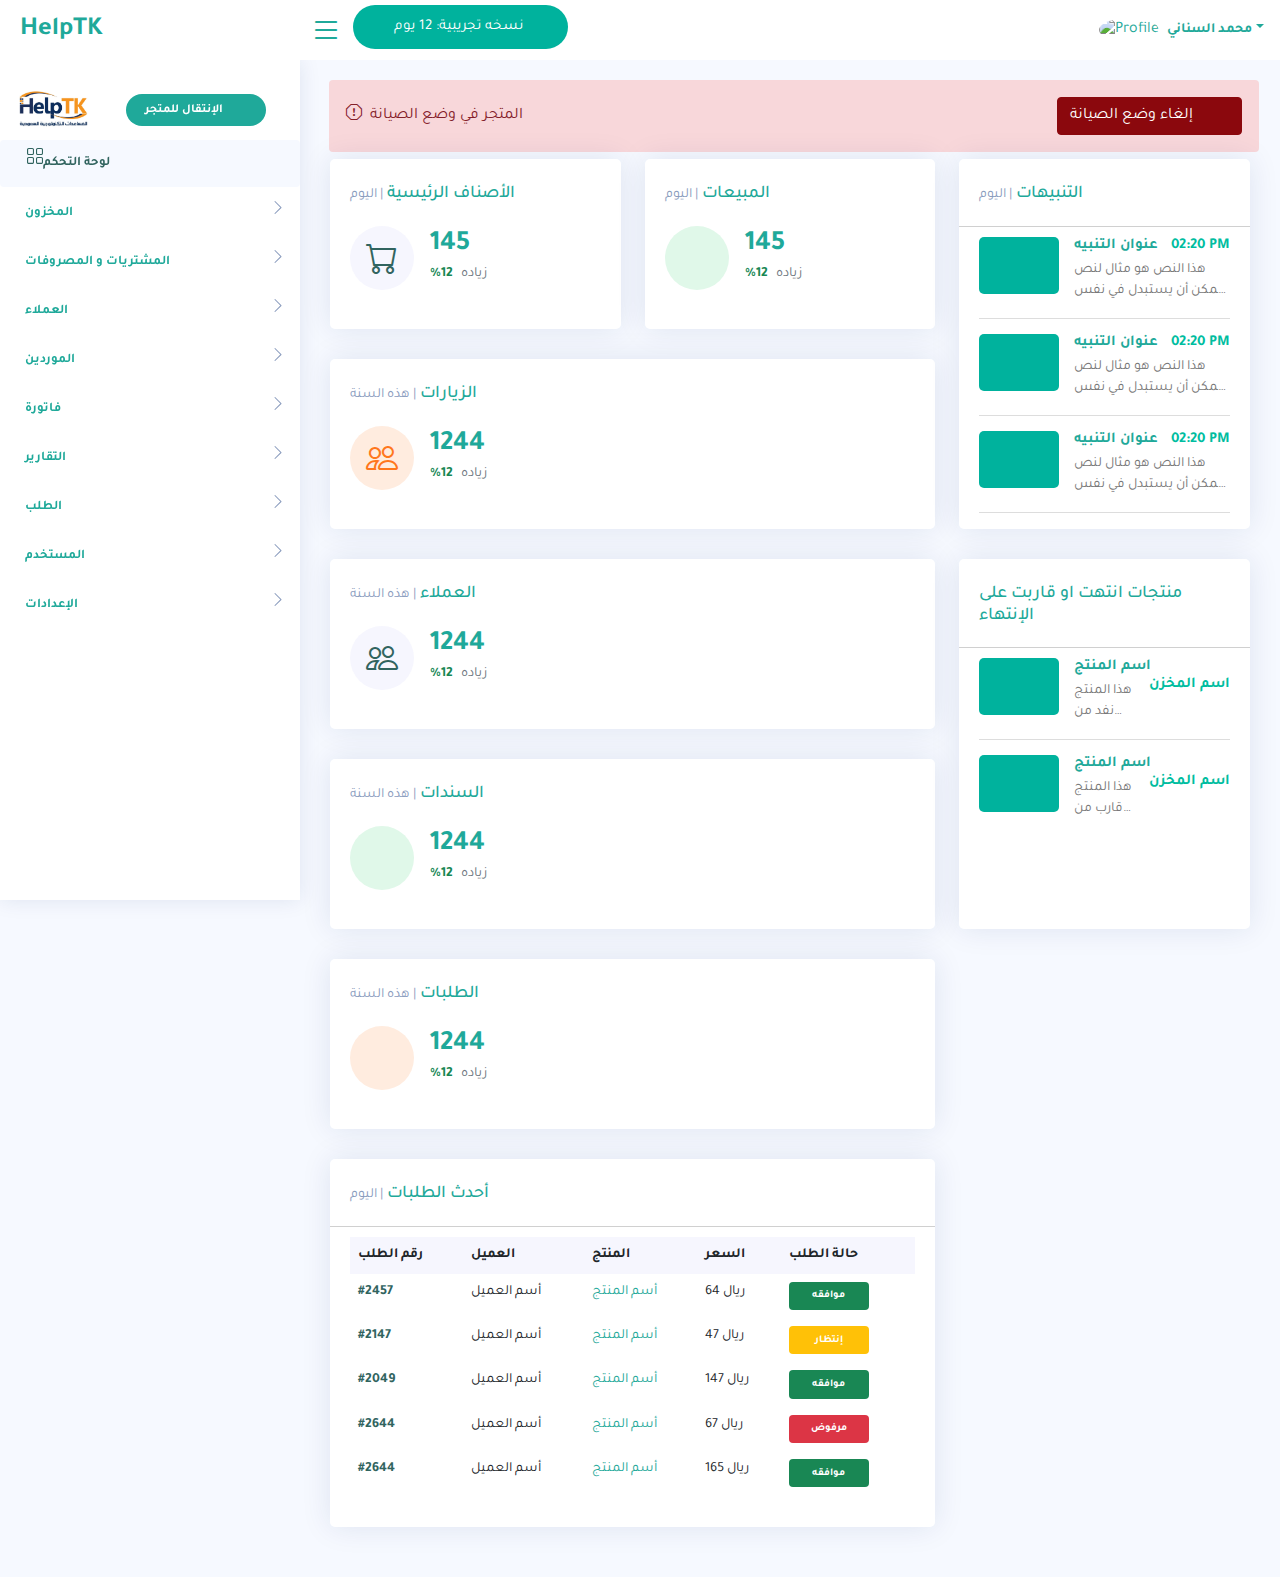
==== commit e051f785: "Update sidebar" ====
--- a/index.html
+++ b/index.html
@@ -41,10 +41,8 @@
   </div>
   <!-- ======= Header ======= -->
   <header id="header" class="header fixed-top d-flex align-items-center">
-
     <div class="d-flex align-items-center justify-content-between">
       <a href="index.html" class="logo d-flex align-items-center">
-        <img src="assets/img/logo.jpg" alt="">
         <span class="d-none d-lg-block">HelpTK</span>
       </a>
       <i class="bi bi-list toggle-sidebar-btn" style="margin-top: 13px;"></i>
@@ -134,23 +132,29 @@
 
   <!-- ======= Sidebar ======= -->
   <aside id="sidebar" class="sidebar">
-
+    <div class="logo go-to-shop">
+      <img src="assets/img/logo.jpg" alt="">
+      <span class="badge bg-success">
+        الإنتقال للمتجر
+        <i class="fa-solid fa-arrow-up-right-from-square"></i>
+      </span>
+    </div>
     <ul class="sidebar-nav" id="sidebar-nav">
-
       <li class="nav-item">
         <a class="nav-link " href="index.html">
-          <i class="bi bi-grid"></i>
+          <i class="bi bi-grid" style="font-size: 18px;"></i>
           <span>لوحة التحكم</span>
         </a>
       </li>
 
       <li class="nav-item">
         <a class="nav-link collapsed" data-bs-target="#storage-nav" data-bs-toggle="collapse" href="#">
-          <i class="bi bi-menu-button-wide"></i><span>المخزون</span><i class="bi bi-chevron-down ms-auto"></i>
+          <i class="fa-solid fa-warehouse"></i>
+          <span>المخزون</span><i class="bi bi-chevron-down ms-auto"></i>
         </a>
         <ul id="storage-nav" class="nav-content collapse " data-bs-parent="#sidebar-nav">
           <li>
-            <a href="components-alerts.html">
+            <a href="category.html">
               <i class="bi bi-circle"></i><span>التصنيفات</span>
             </a>
           </li>
@@ -174,7 +178,7 @@
 
       <li class="nav-item">
         <a class="nav-link collapsed" data-bs-target="#purchases-and-expenses-nav" data-bs-toggle="collapse" href="#">
-          <i class="bi bi-journal-text"></i><span>المشتريات و المصروفات</span><i class="bi bi-chevron-down ms-auto"></i>
+          <i class="fa-solid fa-wallet"></i><span>المشتريات و المصروفات</span><i class="bi bi-chevron-down ms-auto"></i>
         </a>
         <ul id="purchases-and-expenses-nav" class="nav-content collapse " data-bs-parent="#sidebar-nav">
           <li>
@@ -202,7 +206,7 @@
 
       <li class="nav-item">
         <a class="nav-link collapsed" data-bs-target="#clients-nav" data-bs-toggle="collapse" href="#">
-          <i class="bi bi-layout-text-window-reverse"></i><span>العملاء</span><i class="bi bi-chevron-down ms-auto"></i>
+          <i class="fa-solid fa-users"></i><span>العملاء</span><i class="bi bi-chevron-down ms-auto"></i>
         </a>
         <ul id="clients-nav" class="nav-content collapse " data-bs-parent="#sidebar-nav">
           <li>
@@ -220,7 +224,7 @@
 
       <li class="nav-item">
         <a class="nav-link collapsed" data-bs-target="#suppliers-nav" data-bs-toggle="collapse" href="#">
-          <i class="bi bi-bar-chart"></i><span>الموردين</span><i class="bi bi-chevron-down ms-auto"></i>
+          <i class="fa-solid fa-users"></i><span>الموردين</span><i class="bi bi-chevron-down ms-auto"></i>
         </a>
         <ul id="suppliers-nav" class="nav-content collapse " data-bs-parent="#sidebar-nav">
           <li>
@@ -243,7 +247,7 @@
 
       <li class="nav-item">
         <a class="nav-link collapsed" data-bs-target="#invoice-nav" data-bs-toggle="collapse" href="#">
-          <i class="bi bi-gem"></i><span>فاتورة</span><i class="bi bi-chevron-down ms-auto"></i>
+          <i class="fa-solid fa-file-invoice-dollar"></i><span>فاتورة</span><i class="bi bi-chevron-down ms-auto"></i>
         </a>
         <ul id="invoice-nav" class="nav-content collapse " data-bs-parent="#sidebar-nav">
           <li>
@@ -281,7 +285,7 @@
 
       <li class="nav-item">
         <a class="nav-link collapsed" data-bs-target="#reports-nav" data-bs-toggle="collapse" href="#">
-          <i class="bi bi-gem"></i><span>التقارير</span><i class="bi bi-chevron-down ms-auto"></i>
+          <i class="fa-solid fa-file-signature" style="right: -5px;"></i><span>التقارير</span><i class="bi bi-chevron-down ms-auto"></i>
         </a>
         <ul id="reports-nav" class="nav-content collapse " data-bs-parent="#sidebar-nav">
           <li>
@@ -329,7 +333,7 @@
 
       <li class="nav-item">
         <a class="nav-link collapsed" data-bs-target="#order-nav" data-bs-toggle="collapse" href="#">
-          <i class="bi bi-gem"></i><span>الطلب</span><i class="bi bi-chevron-down ms-auto"></i>
+          <i class="fa-solid fa-handshake-simple"></i><span>الطلب</span><i class="bi bi-chevron-down ms-auto"></i>
         </a>
         <ul id="order-nav" class="nav-content collapse " data-bs-parent="#sidebar-nav">
           <li>
@@ -347,7 +351,7 @@
 
       <li class="nav-item">
         <a class="nav-link collapsed" data-bs-target="#user-nav" data-bs-toggle="collapse" href="#">
-          <i class="bi bi-gem"></i><span>المستخدم</span><i class="bi bi-chevron-down ms-auto"></i>
+          <i class="fa-solid fa-user"></i><span>المستخدم</span><i class="bi bi-chevron-down ms-auto"></i>
         </a>
         <ul id="user-nav" class="nav-content collapse " data-bs-parent="#sidebar-nav">
           <li>
@@ -370,7 +374,7 @@
 
       <li class="nav-item">
         <a class="nav-link collapsed" data-bs-target="#setting-nav" data-bs-toggle="collapse" href="#">
-          <i class="bi bi-gem"></i><span>الإعدادات</span><i class="bi bi-chevron-down ms-auto"></i>
+          <i class="fa-solid fa-gear"></i><span>الإعدادات</span><i class="bi bi-chevron-down ms-auto"></i>
         </a>
         <ul id="setting-nav" class="nav-content collapse " data-bs-parent="#sidebar-nav">
           <li>
@@ -472,12 +476,12 @@
             </div>
 
             <div class="col-xxl-4 col-md-6">
-              <div class="card info-card sales-card">
+              <div class="card info-card revenue-card">
                 <h5 class="card-title">المبيعات <span>| اليوم</span></h5>
                 <div class="card-body">
                   <div class="d-flex align-items-center">
                     <div class="card-icon rounded-circle d-flex align-items-center justify-content-center">
-                      <i class="bi bi-cart"></i>
+                      <i class="fa-solid fa-dollar-sign"></i>
                     </div>
                     <div class="ps-3">
                       <h6>145</h6>
@@ -512,8 +516,8 @@
             </div>
 
             <div class="col-xxl-4 col-xl-12">
-              <div class="card info-card customers-card">
-                <h5 class="card-title">Customers <span>| هذه السنة</span></h5>
+              <div class="card info-card sales-card">
+                <h5 class="card-title">العملاء <span>| هذه السنة</span></h5>
                 <div class="card-body">
                   <div class="d-flex align-items-center">
                     <div class="card-icon rounded-circle d-flex align-items-center justify-content-center">
@@ -532,12 +536,12 @@
             </div>
 
             <div class="col-xxl-4 col-xl-12">
-              <div class="card info-card customers-card">
-                <h5 class="card-title">Customers <span>| هذه السنة</span></h5>
+              <div class="card info-card revenue-card">
+                <h5 class="card-title">السندات <span>| هذه السنة</span></h5>
                 <div class="card-body">
                   <div class="d-flex align-items-center">
                     <div class="card-icon rounded-circle d-flex align-items-center justify-content-center">
-                      <i class="bi bi-people"></i>
+                      <i class="fa-solid fa-file-contract"></i>
                     </div>
                     <div class="ps-3">
                       <h6>1244</h6>
@@ -553,11 +557,11 @@
 
             <div class="col-xxl-4 col-xl-12">
               <div class="card info-card customers-card">
-                <h5 class="card-title">Customers <span>| هذه السنة</span></h5>
+                <h5 class="card-title">الطلبات <span>| هذه السنة</span></h5>
                 <div class="card-body">
                   <div class="d-flex align-items-center">
                     <div class="card-icon rounded-circle d-flex align-items-center justify-content-center">
-                      <i class="bi bi-people"></i>
+                      <i class="fa-regular fa-paper-plane"></i>
                     </div>
                     <div class="ps-3">
                       <h6>1244</h6>
--- a/assets/css/style.css
+++ b/assets/css/style.css
@@ -85,6 +85,29 @@
   padding: 6px 40px;
   line-height: 2;
   color: #fff;
+}
+
+.go-to-shop {
+  justify-content: space-around;
+  display: flex;
+  align-items: center;
+}
+
+.go-to-shop span {
+  color: #fff !important;
+  font-size: 12px !important;
+  border-radius: 30px;
+  background-color: var(--primary-color) !important;
+  cursor: pointer;
+  width: 140px;
+  align-items: baseline;
+  display: flex;
+  justify-content: space-around;
+}
+
+.go-to-shop span i {
+  font-size: 13px;
+  line-height: 2;
 }
 
 html[dir='ltr'] .btn-long-with-icon {
@@ -656,8 +679,10 @@
 }
 html[dir='ltr'] .sidebar-nav .nav-link i {
   font-size: 16px;
-  margin-right: 10px;
-  color: var(--secondary-color);
+  margin-left: 10px;
+  top: -3px;
+  position: relative;
+  right: -1px;
 }
 html[dir='ltr'] .sidebar-nav .nav-link.collapsed {
   color: var(--primary-color);
@@ -1653,9 +1678,9 @@
   .alert {
     width: 94%;
   }
-  
+
   .trial-alert-mobile {
-     display: "";
+    display: '';
   }
 
   .trial-alert {
@@ -1705,7 +1730,9 @@
 html[dir='rtl'] .sidebar-nav .nav-link i {
   font-size: 16px;
   margin-left: 10px;
-  color: var(--secondary-color);
+  top: -3px;
+  position: relative;
+  right: -1px;
 }
 html[dir='rtl'] .sidebar-nav .nav-link.collapsed {
   color: var(--primary-color);
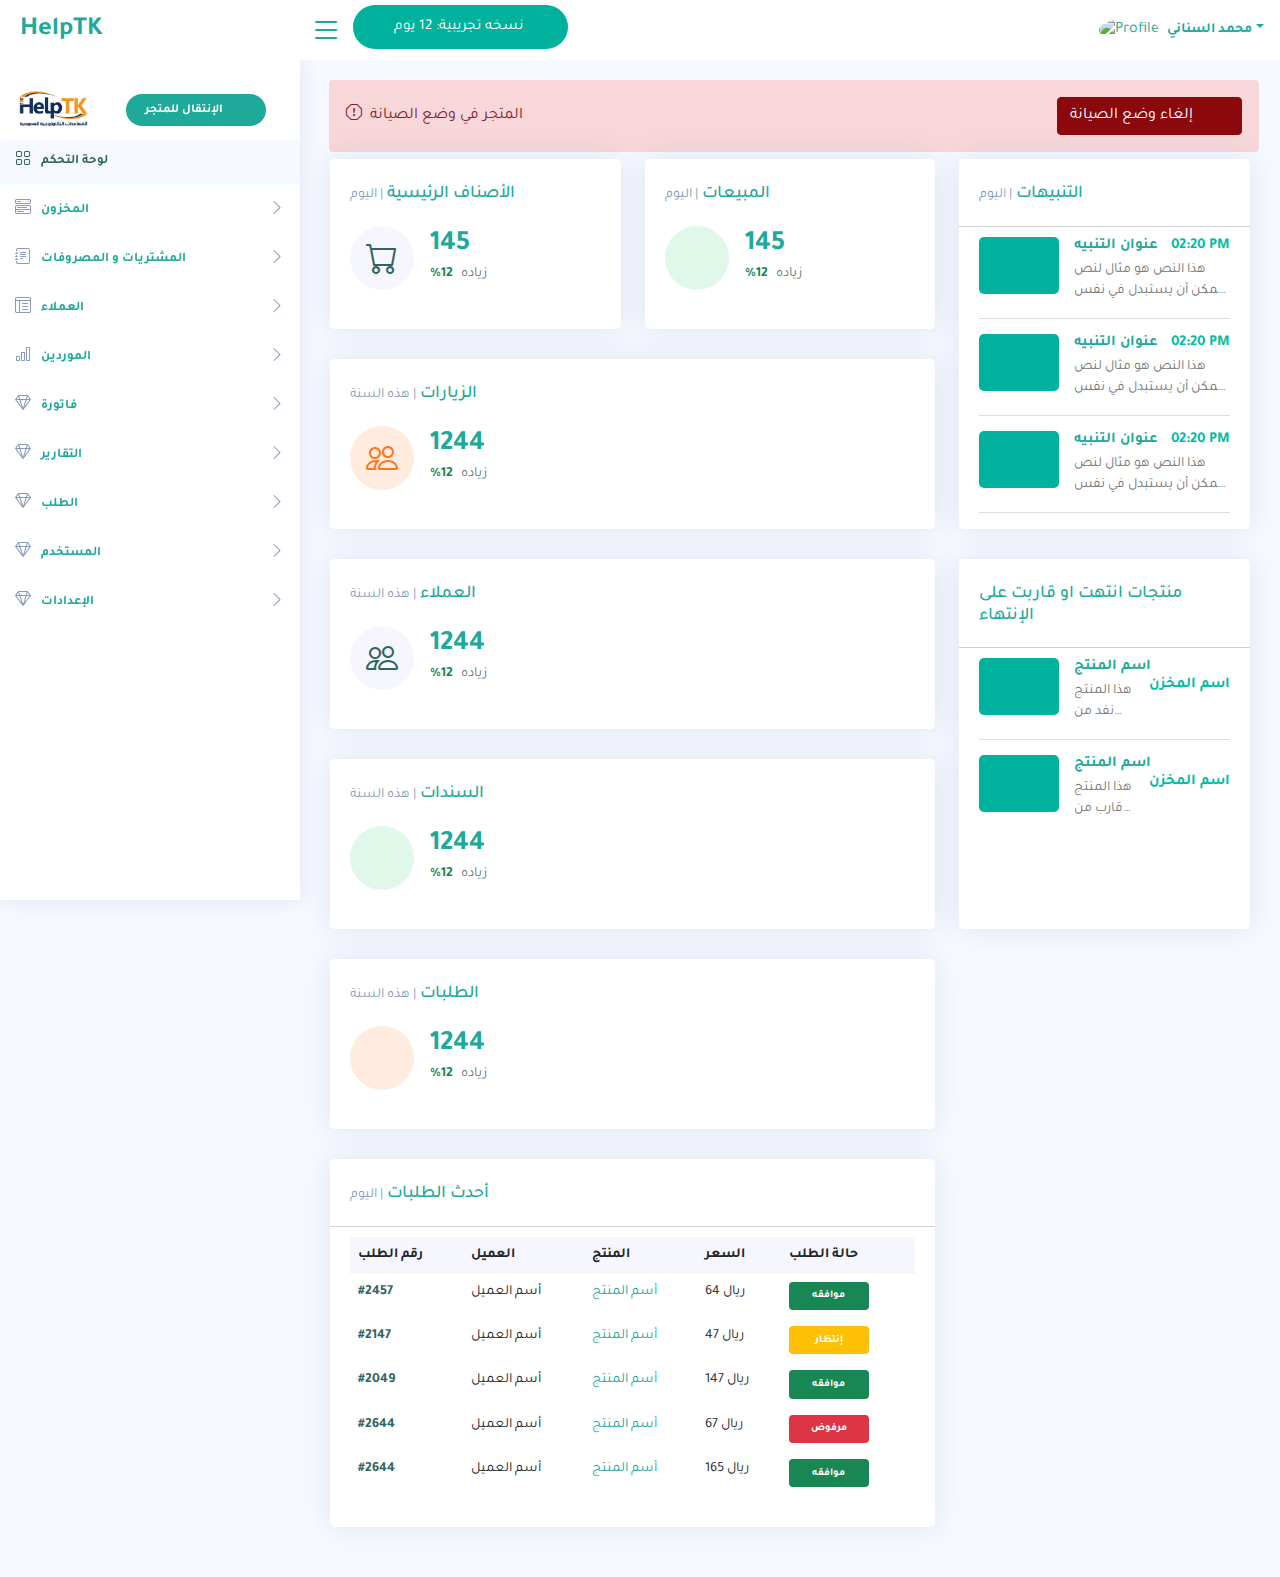
==== commit 235b609a: "Update Sidebar" ====
--- a/index.html
+++ b/index.html
@@ -142,15 +142,14 @@
     <ul class="sidebar-nav" id="sidebar-nav">
       <li class="nav-item">
         <a class="nav-link " href="index.html">
-          <i class="bi bi-grid" style="font-size: 18px;"></i>
+          <i class="bi bi-grid"></i>
           <span>لوحة التحكم</span>
         </a>
       </li>
 
       <li class="nav-item">
         <a class="nav-link collapsed" data-bs-target="#storage-nav" data-bs-toggle="collapse" href="#">
-          <i class="fa-solid fa-warehouse"></i>
-          <span>المخزون</span><i class="bi bi-chevron-down ms-auto"></i>
+          <i class="bi bi-menu-button-wide"></i><span>المخزون</span><i class="bi bi-chevron-down ms-auto"></i>
         </a>
         <ul id="storage-nav" class="nav-content collapse " data-bs-parent="#sidebar-nav">
           <li>
@@ -178,7 +177,7 @@
 
       <li class="nav-item">
         <a class="nav-link collapsed" data-bs-target="#purchases-and-expenses-nav" data-bs-toggle="collapse" href="#">
-          <i class="fa-solid fa-wallet"></i><span>المشتريات و المصروفات</span><i class="bi bi-chevron-down ms-auto"></i>
+          <i class="bi bi-journal-text"></i><span>المشتريات و المصروفات</span><i class="bi bi-chevron-down ms-auto"></i>
         </a>
         <ul id="purchases-and-expenses-nav" class="nav-content collapse " data-bs-parent="#sidebar-nav">
           <li>
@@ -206,7 +205,7 @@
 
       <li class="nav-item">
         <a class="nav-link collapsed" data-bs-target="#clients-nav" data-bs-toggle="collapse" href="#">
-          <i class="fa-solid fa-users"></i><span>العملاء</span><i class="bi bi-chevron-down ms-auto"></i>
+          <i class="bi bi-layout-text-window-reverse"></i><span>العملاء</span><i class="bi bi-chevron-down ms-auto"></i>
         </a>
         <ul id="clients-nav" class="nav-content collapse " data-bs-parent="#sidebar-nav">
           <li>
@@ -224,7 +223,7 @@
 
       <li class="nav-item">
         <a class="nav-link collapsed" data-bs-target="#suppliers-nav" data-bs-toggle="collapse" href="#">
-          <i class="fa-solid fa-users"></i><span>الموردين</span><i class="bi bi-chevron-down ms-auto"></i>
+          <i class="bi bi-bar-chart"></i><span>الموردين</span><i class="bi bi-chevron-down ms-auto"></i>
         </a>
         <ul id="suppliers-nav" class="nav-content collapse " data-bs-parent="#sidebar-nav">
           <li>
@@ -247,7 +246,7 @@
 
       <li class="nav-item">
         <a class="nav-link collapsed" data-bs-target="#invoice-nav" data-bs-toggle="collapse" href="#">
-          <i class="fa-solid fa-file-invoice-dollar"></i><span>فاتورة</span><i class="bi bi-chevron-down ms-auto"></i>
+          <i class="bi bi-gem"></i><span>فاتورة</span><i class="bi bi-chevron-down ms-auto"></i>
         </a>
         <ul id="invoice-nav" class="nav-content collapse " data-bs-parent="#sidebar-nav">
           <li>
@@ -285,7 +284,7 @@
 
       <li class="nav-item">
         <a class="nav-link collapsed" data-bs-target="#reports-nav" data-bs-toggle="collapse" href="#">
-          <i class="fa-solid fa-file-signature" style="right: -5px;"></i><span>التقارير</span><i class="bi bi-chevron-down ms-auto"></i>
+          <i class="bi bi-gem"></i><span>التقارير</span><i class="bi bi-chevron-down ms-auto"></i>
         </a>
         <ul id="reports-nav" class="nav-content collapse " data-bs-parent="#sidebar-nav">
           <li>
@@ -333,7 +332,7 @@
 
       <li class="nav-item">
         <a class="nav-link collapsed" data-bs-target="#order-nav" data-bs-toggle="collapse" href="#">
-          <i class="fa-solid fa-handshake-simple"></i><span>الطلب</span><i class="bi bi-chevron-down ms-auto"></i>
+          <i class="bi bi-gem"></i><span>الطلب</span><i class="bi bi-chevron-down ms-auto"></i>
         </a>
         <ul id="order-nav" class="nav-content collapse " data-bs-parent="#sidebar-nav">
           <li>
@@ -351,7 +350,7 @@
 
       <li class="nav-item">
         <a class="nav-link collapsed" data-bs-target="#user-nav" data-bs-toggle="collapse" href="#">
-          <i class="fa-solid fa-user"></i><span>المستخدم</span><i class="bi bi-chevron-down ms-auto"></i>
+          <i class="bi bi-gem"></i><span>المستخدم</span><i class="bi bi-chevron-down ms-auto"></i>
         </a>
         <ul id="user-nav" class="nav-content collapse " data-bs-parent="#sidebar-nav">
           <li>
@@ -374,7 +373,7 @@
 
       <li class="nav-item">
         <a class="nav-link collapsed" data-bs-target="#setting-nav" data-bs-toggle="collapse" href="#">
-          <i class="fa-solid fa-gear"></i><span>الإعدادات</span><i class="bi bi-chevron-down ms-auto"></i>
+          <i class="bi bi-gem"></i><span>الإعدادات</span><i class="bi bi-chevron-down ms-auto"></i>
         </a>
         <ul id="setting-nav" class="nav-content collapse " data-bs-parent="#sidebar-nav">
           <li>
--- a/assets/css/style.css
+++ b/assets/css/style.css
@@ -679,10 +679,8 @@
 }
 html[dir='ltr'] .sidebar-nav .nav-link i {
   font-size: 16px;
-  margin-left: 10px;
-  top: -3px;
-  position: relative;
-  right: -1px;
+  margin-right: 10px;
+  color: var(--secondary-color);
 }
 html[dir='ltr'] .sidebar-nav .nav-link.collapsed {
   color: var(--primary-color);
@@ -1730,9 +1728,7 @@
 html[dir='rtl'] .sidebar-nav .nav-link i {
   font-size: 16px;
   margin-left: 10px;
-  top: -3px;
-  position: relative;
-  right: -1px;
+  color: var(--secondary-color);
 }
 html[dir='rtl'] .sidebar-nav .nav-link.collapsed {
   color: var(--primary-color);
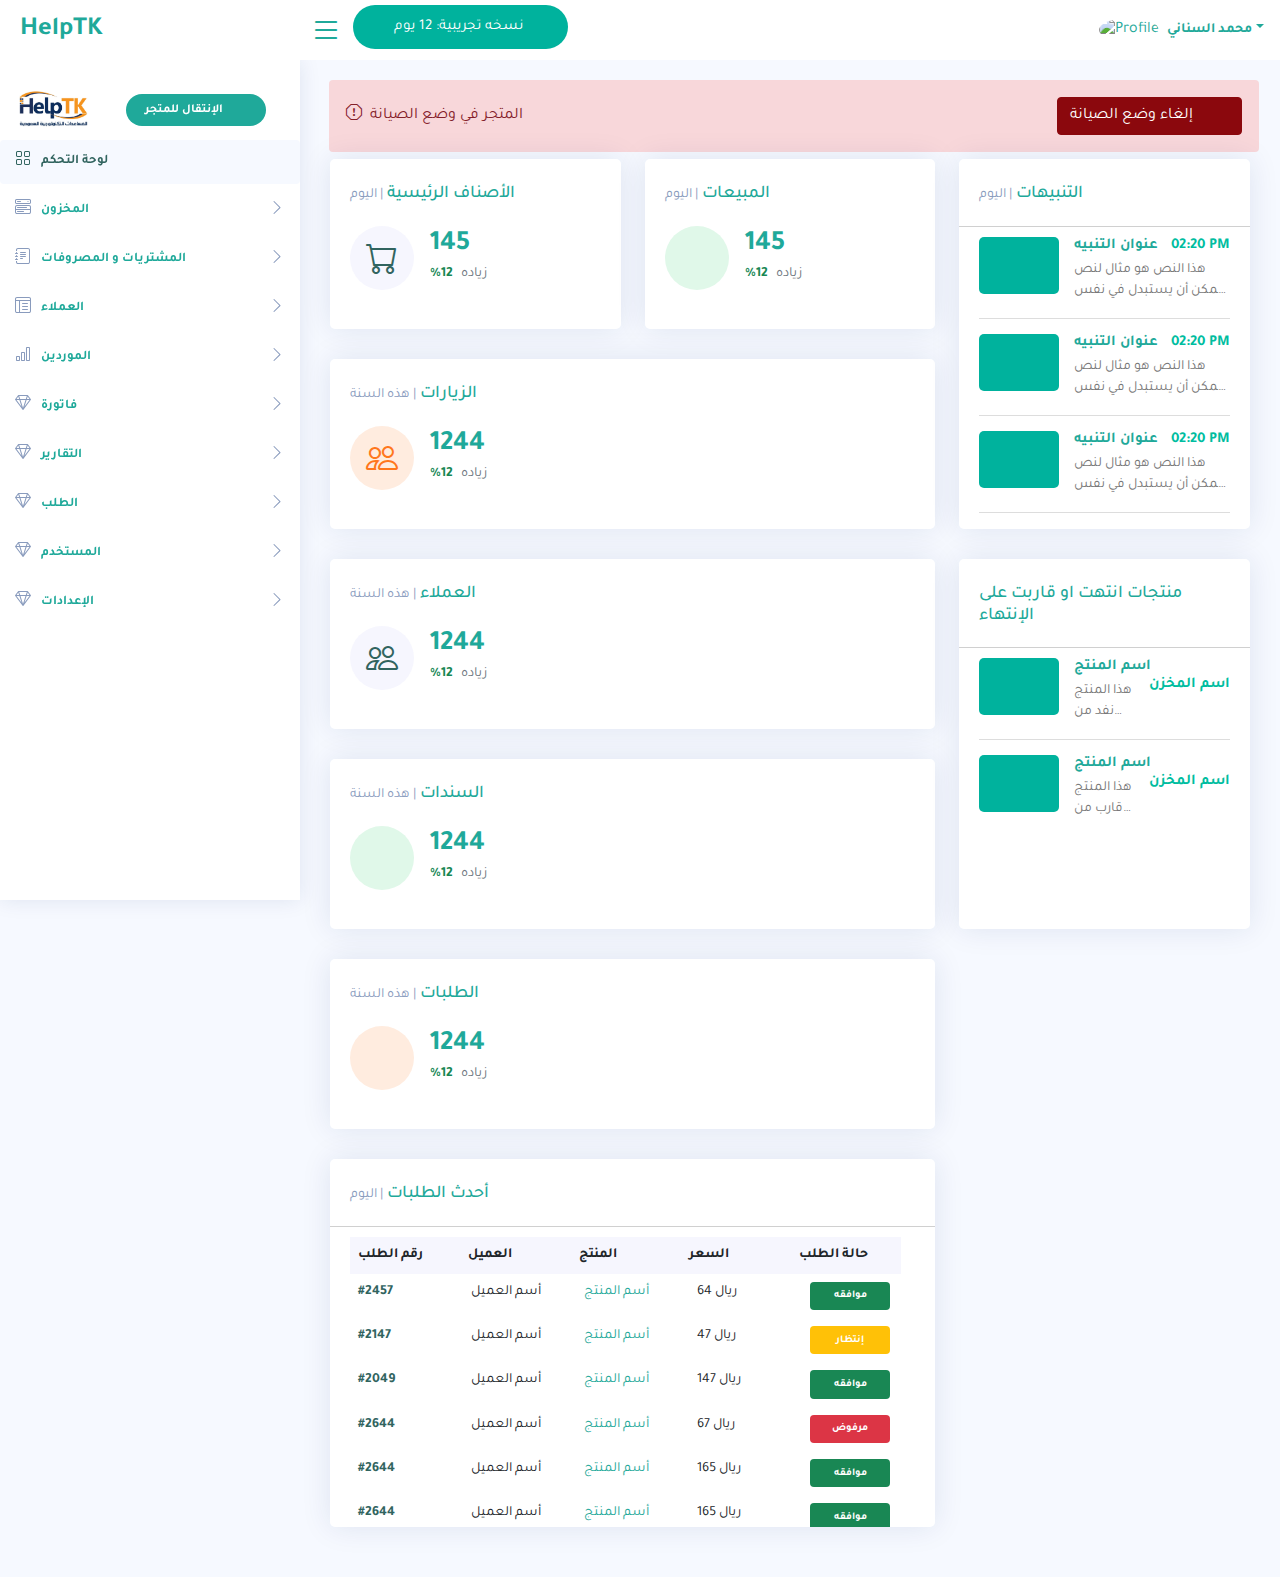
==== commit 480bc190: "Update Dashboard Table" ====
--- a/index.html
+++ b/index.html
@@ -82,12 +82,12 @@
         
         <li class="nav-item dropdown pe-3">
 
-          <a class="nav-link nav-profile d-flex align-items-center pe-0" href="#" data-bs-toggle="dropdown">
+          <a class="nav-link nav-profile d-flex align-items-center pe-0" href="#" data-bs-toggle="dropdown" id="profile-icon">
             <img src="https://static.vecteezy.com/system/resources/previews/002/746/042/original/programmer-flat-color-icon-computer-expert-man-coding-on-laptop-freelance-software-developer-at-work-person-avatar-cartoon-style-clip-art-for-mobile-app-isolated-rgb-illustration-vector.jpg" alt="Profile" class="rounded-circle">
             <span class="d-none d-md-block dropdown-toggle ps-2">محمد السناني</span>
           </a><!-- End Profile Iamge Icon -->
 
-          <ul class="dropdown-menu dropdown-menu-end dropdown-menu-arrow profile">
+          <ul class="dropdown-menu dropdown-menu-end dropdown-menu-arrow profile" id="profile-dropdown">
             <li class="dropdown-header">
               <h6>محمد السناني</h6>
               <span>مطور حلول</span>
@@ -577,12 +577,9 @@
             <!-- Recent Sales -->
             <div class="col-12">
               <div class="card recent-sales overflow-auto">
-
-                
-
                 <h5 class="card-title">أحدث الطلبات <span>| اليوم</span></h5>
                 <hr>
-                <div class="card-body">
+                <div class="card-body" style="overflow-y: hidden;">
                   <table class="table table-borderless">
                     <thead>
                       <tr>
@@ -621,6 +618,27 @@
                         <td><a href="#" class="text-primary">أسم المنتج</a></td>
                         <td>67 ريال</td>
                         <td><span class="badge bg-danger">مرفوض</span></td>
+                      </tr>
+                      <tr>
+                        <th scope="row"><a href="#">#2644</a></th>
+                        <td>أسم العميل</td>
+                        <td><a href="#" class="text-primary">أسم المنتج</a></td>
+                        <td>165 ريال</td>
+                        <td><span class="badge bg-success">موافقه</span></td>
+                      </tr>
+                      <tr>
+                        <th scope="row"><a href="#">#2644</a></th>
+                        <td>أسم العميل</td>
+                        <td><a href="#" class="text-primary">أسم المنتج</a></td>
+                        <td>165 ريال</td>
+                        <td><span class="badge bg-success">موافقه</span></td>
+                      </tr>
+                      <tr>
+                        <th scope="row"><a href="#">#2644</a></th>
+                        <td>أسم العميل</td>
+                        <td><a href="#" class="text-primary">أسم المنتج</a></td>
+                        <td>165 ريال</td>
+                        <td><span class="badge bg-success">موافقه</span></td>
                       </tr>
                       <tr>
                         <th scope="row"><a href="#">#2644</a></th>
--- a/assets/css/style.css
+++ b/assets/css/style.css
@@ -1684,6 +1684,53 @@
   .trial-alert {
     display: none;
   }
+
+  table {
+    border: 0;
+  }
+
+  table caption {
+    font-size: 1.3em;
+  }
+
+  table thead {
+    border: none;
+    clip: rect(0 0 0 0);
+    height: 1px;
+    margin: -1px;
+    overflow: hidden;
+    padding: 0;
+    position: absolute;
+    width: 1px;
+  }
+
+  table tr {
+    border-bottom: 1px solid #ddd;
+    display: block;
+    margin-bottom: 0.625em;
+  }
+
+  table td {
+    border-bottom: 1px solid #ddd;
+    display: block;
+    font-size: 0.8em;
+    text-align: start;
+  }
+
+  table td::before {
+    /*
+    * aria-label has no advantage, it won't be read inside a table
+    content: attr(aria-label);
+    */
+    content: attr(data-label);
+    float: left;
+    font-weight: bold;
+    text-transform: uppercase;
+  }
+
+  table td:last-child {
+    border-bottom: 0;
+  }
 }
 @media (min-width: 1200px) {
   html[dir='rtl'] .toggle-sidebar #main,
@@ -2254,3 +2301,20 @@
 .splash .splash-header img {
   height: 250px;
 }
+
+tbody {
+  display: block;
+  height: 290px;
+  overflow: auto;
+}
+thead,
+tbody tr {
+  display: table;
+  width: 100%;
+  table-layout: fixed; /* even columns width , fix width of table too*/
+}
+thead {
+  width: calc(
+    100% - 1em
+  ); /* scrollbar is average 1em/16px width, remove it from thead width */
+}
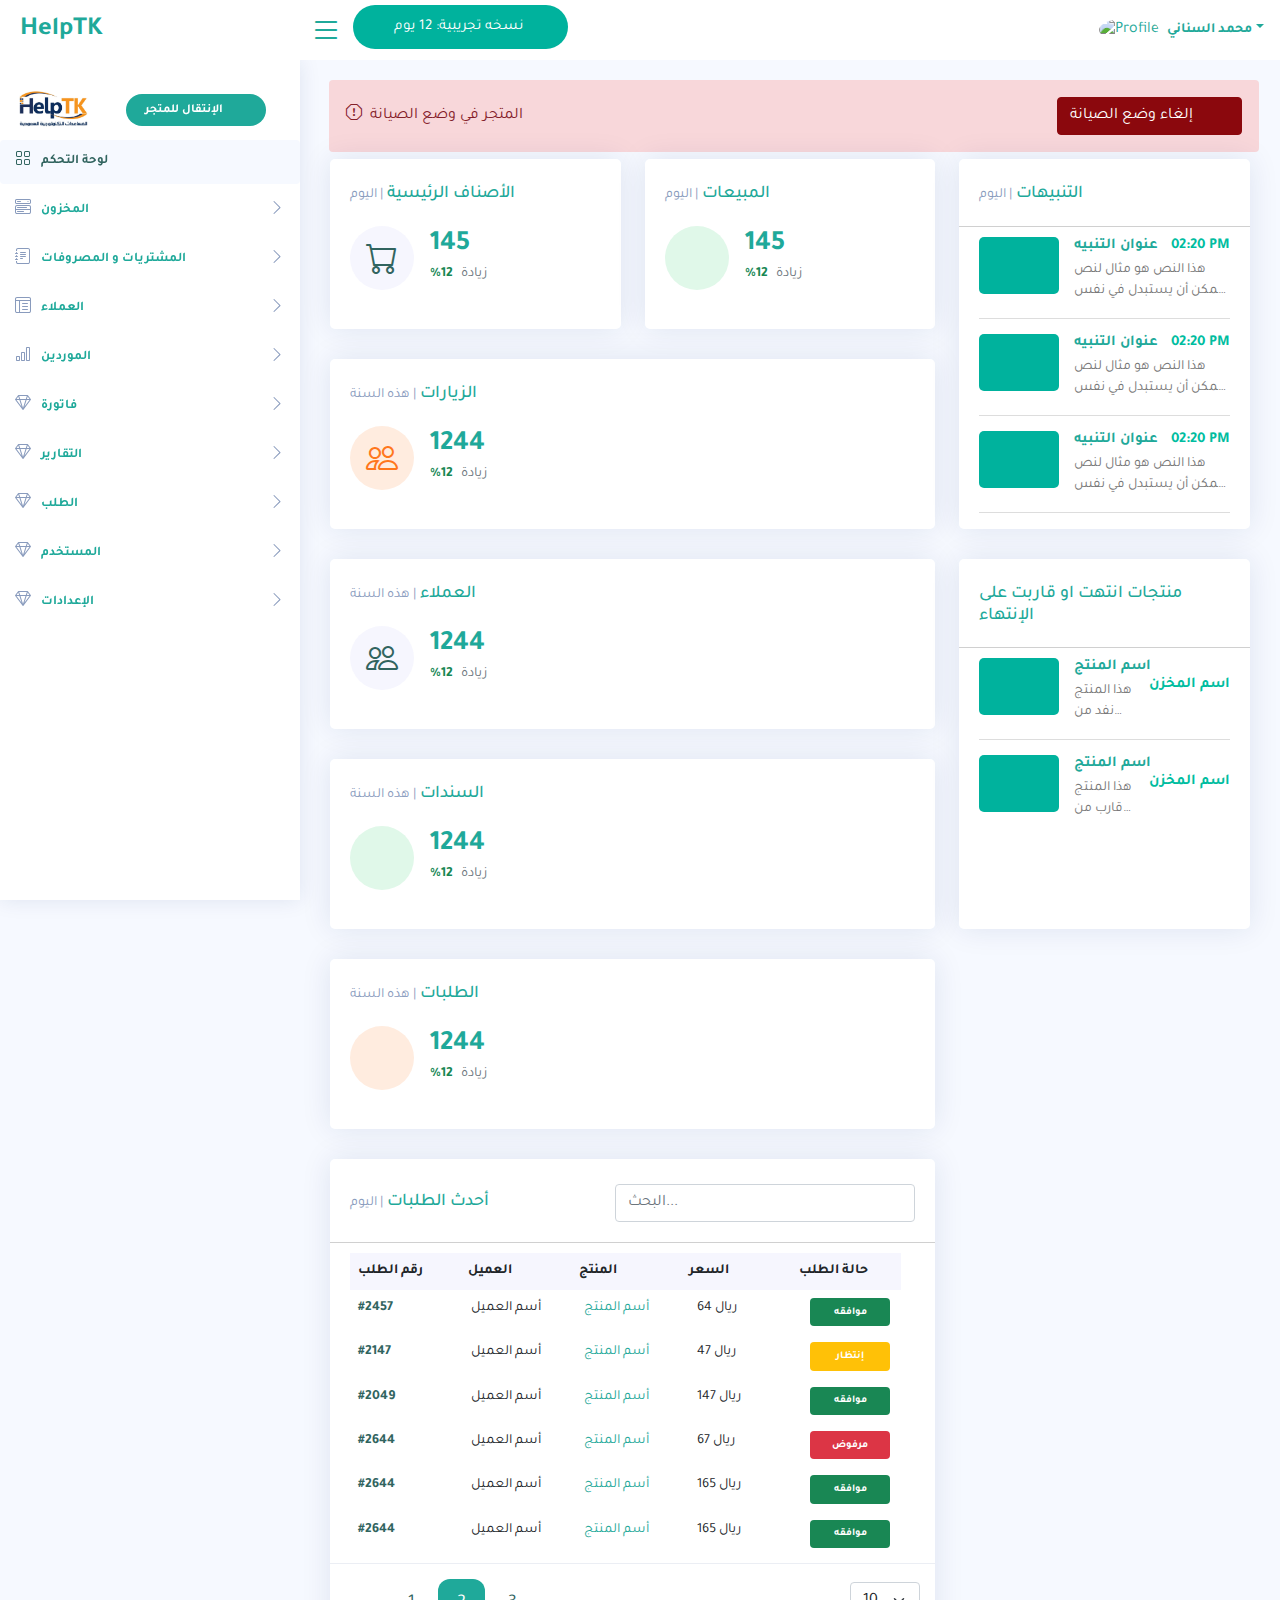
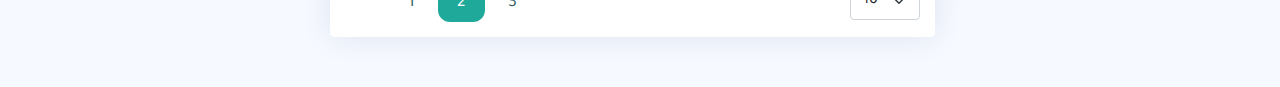
==== commit 5460390b: "Update Table Pagination" ====
--- a/index.html
+++ b/index.html
@@ -465,7 +465,7 @@
                     <div class="ps-3">
                       <h6>145</h6>
                       <div class="percent">
-                        <span class="text-muted small pt-2 ps-1">زياده</span>
+                        <span class="text-muted small pt-2 ps-1">زيادة</span>
                         <span class="text-success small pt-1 fw-bold">12%</span> 
                       </div>
                     </div>
@@ -485,7 +485,7 @@
                     <div class="ps-3">
                       <h6>145</h6>
                       <div class="percent">
-                        <span class="text-muted small pt-2 ps-1">زياده</span>
+                        <span class="text-muted small pt-2 ps-1">زيادة</span>
                         <span class="text-success small pt-1 fw-bold">12%</span> 
                       </div>
                     </div>
@@ -505,7 +505,7 @@
                     <div class="ps-3">
                       <h6>1244</h6>
                       <div class="percent">
-                        <span class="text-muted small pt-2 ps-1">زياده</span>
+                        <span class="text-muted small pt-2 ps-1">زيادة</span>
                         <span class="text-success small pt-1 fw-bold">12%</span> 
                       </div>
                     </div>
@@ -525,7 +525,7 @@
                     <div class="ps-3">
                       <h6>1244</h6>
                       <div class="percent">
-                        <span class="text-muted small pt-2 ps-1">زياده</span>
+                        <span class="text-muted small pt-2 ps-1">زيادة</span>
                         <span class="text-success small pt-1 fw-bold">12%</span> 
                       </div>
                     </div>
@@ -545,7 +545,7 @@
                     <div class="ps-3">
                       <h6>1244</h6>
                       <div class="percent">
-                        <span class="text-muted small pt-2 ps-1">زياده</span>
+                        <span class="text-muted small pt-2 ps-1">زيادة</span>
                         <span class="text-success small pt-1 fw-bold">12%</span> 
                       </div>
                     </div>
@@ -565,7 +565,7 @@
                     <div class="ps-3">
                       <h6>1244</h6>
                       <div class="percent">
-                        <span class="text-muted small pt-2 ps-1">زياده</span>
+                        <span class="text-muted small pt-2 ps-1">زيادة</span>
                         <span class="text-success small pt-1 fw-bold">12%</span> 
                       </div>
                     </div>
@@ -577,9 +577,12 @@
             <!-- Recent Sales -->
             <div class="col-12">
               <div class="card recent-sales overflow-auto">
-                <h5 class="card-title">أحدث الطلبات <span>| اليوم</span></h5>
+                <h5 class="card-title search-table">
+                  <div>أحدث الطلبات <span>| اليوم</span></div>
+                  <input type="text" class="form-control" placeholder="البحث..." id="mySearchInput">
+                </h5>
                 <hr>
-                <div class="card-body" style="overflow-y: hidden;">
+                <div class="card-body" style="overflow-y: hidden;max-height: 310px;">
                   <table class="table table-borderless">
                     <thead>
                       <tr>
@@ -590,7 +593,7 @@
                         <th scope="col">حالة الطلب</th>
                       </tr>
                     </thead>
-                    <tbody>
+                    <tbody style="padding-bottom: 25px;">
                       <tr>
                         <th scope="row"><a href="#">#2457</a></th>
                         <td>أسم العميل</td>
@@ -647,11 +650,61 @@
                         <td>165 ريال</td>
                         <td><span class="badge bg-success">موافقه</span></td>
                       </tr>
+                      <tr>
+                        <th scope="row"><a href="#">#2644</a></th>
+                        <td>أسم العميل</td>
+                        <td><a href="#" class="text-primary">أسم المنتج</a></td>
+                        <td>165 ريال</td>
+                        <td><span class="badge bg-success">موافقه</span></td>
+                      </tr>
+                      <tr>
+                        <th scope="row"><a href="#">#2644</a></th>
+                        <td>أسم العميل</td>
+                        <td><a href="#" class="text-primary">أسم المنتج</a></td>
+                        <td>165 ريال</td>
+                        <td><span class="badge bg-success">موافقه</span></td>
+                      </tr>
+                      <tr>
+                        <th scope="row"><a href="#">#2644</a></th>
+                        <td>أسم العميل</td>
+                        <td><a href="#" class="text-primary">أسم المنتج</a></td>
+                        <td>165 ريال</td>
+                        <td><span class="badge bg-warning">إنتظار</span></td>
+                      </tr>
                     </tbody>
                   </table>
-
-                </div>
-
+                </div>
+                <div class="card-footer">
+                  <div class="pagination-side">
+                    <nav aria-label="...">
+                      <ul class="pagination">
+                        <li class="page-item disabled">
+                          <a class="page-link"><i class="fa-solid fa-circle-chevron-right"></i></a>
+                        </li>
+                        <li class="page-item">
+                          <a class="page-link">1</a>
+                        </li>
+                        <li class="page-item active" aria-current="page">
+                          <a class="page-link">2</a>
+                        </li>
+                        <li class="page-item">
+                          <a class="page-link">3</a>
+                        </li>
+                        <li class="page-item">
+                          <a class="page-link"><i class="fa-solid fa-circle-chevron-left"></i></a>
+                        </li>
+                      </ul>
+                    </nav>
+                  </div>
+                  <div class="itemsCount-side">
+                    <select class="form-select select-number-items" aria-label="Default select example">
+                      <option value="5">5</option>
+                      <option value="10" selected="">10</option>
+                      <option value="15">15</option>
+                      <option value="20">20</option>
+                    </select>
+                  </div>
+                </div>
               </div>
             </div>
           </div>
@@ -768,6 +821,7 @@
   <!-- Template Main JS File -->
   <script src="assets/js/main.js"></script>
   <script src="assets/js/language.js"></script>
+  <script src="assets/js/table.js"></script>
 
 </body>
 
--- a/assets/css/style.css
+++ b/assets/css/style.css
@@ -1731,6 +1731,28 @@
   table td:last-child {
     border-bottom: 0;
   }
+
+  .info-card {
+    margin-bottom: 15px !important;
+  }
+
+  .search-table {
+    flex-direction: column !important;
+  }
+
+  .search-table input {
+    margin-top: 10px !important;
+    width: 300px !important;
+  }
+
+  .card-footer {
+    flex-direction: column-reverse !important;
+  }
+
+  .select-number-items {
+    width: 242px !important;
+    margin-bottom: 10px;
+  }
 }
 @media (min-width: 1200px) {
   html[dir='rtl'] .toggle-sidebar #main,
@@ -2318,3 +2340,61 @@
     100% - 1em
   ); /* scrollbar is average 1em/16px width, remove it from thead width */
 }
+
+/* Table Pagination design */
+
+.search-table {
+  display: flex;
+  justify-content: space-between;
+  align-items: center;
+  flex-direction: row;
+}
+
+.card-footer {
+  display: flex;
+  justify-content: space-between;
+  align-items: center;
+  flex-direction: row;
+}
+
+.search-table input {
+  width: 300px;
+}
+
+.select-number-items {
+  width: 70px;
+}
+
+ul.pagination {
+  margin-bottom: 0;
+  padding-right: 0;
+}
+
+ul.pagination li {
+  cursor: pointer;
+}
+
+ul.pagination li.disabled {
+  cursor: not-allowed;
+}
+
+.pagination .page-item .page-link {
+  border: none;
+  border-radius: 12px;
+  margin: 0px 2px;
+  padding: 5px 19px;
+  padding-top: 11px;
+  font-size: 18px;
+}
+
+.pagination .page-link i {
+  font-size: 20px;
+  color: var(--secondary-color);
+}
+
+.pagination .page-item.active .page-link {
+  z-index: 3;
+  color: #fff;
+  background-color: var(--primary-color);
+  border-color: var(--primary-color);
+}
